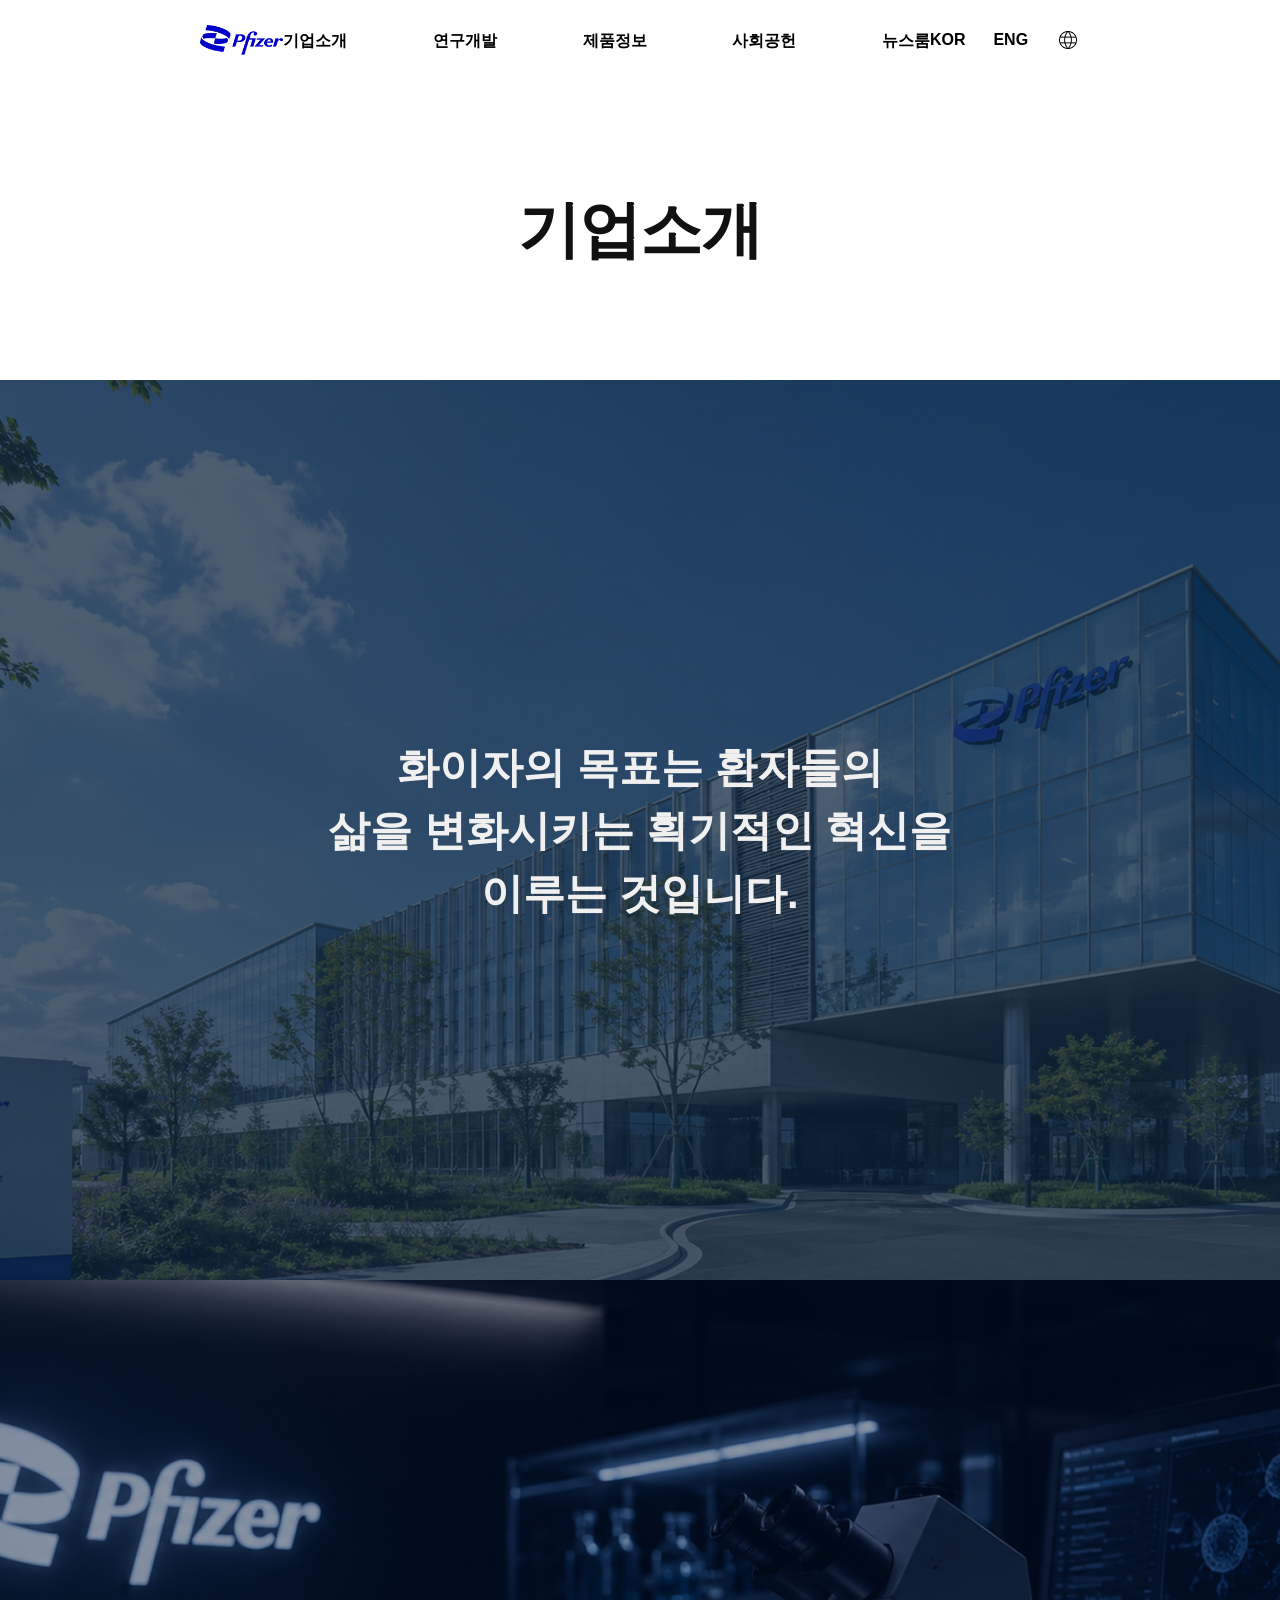
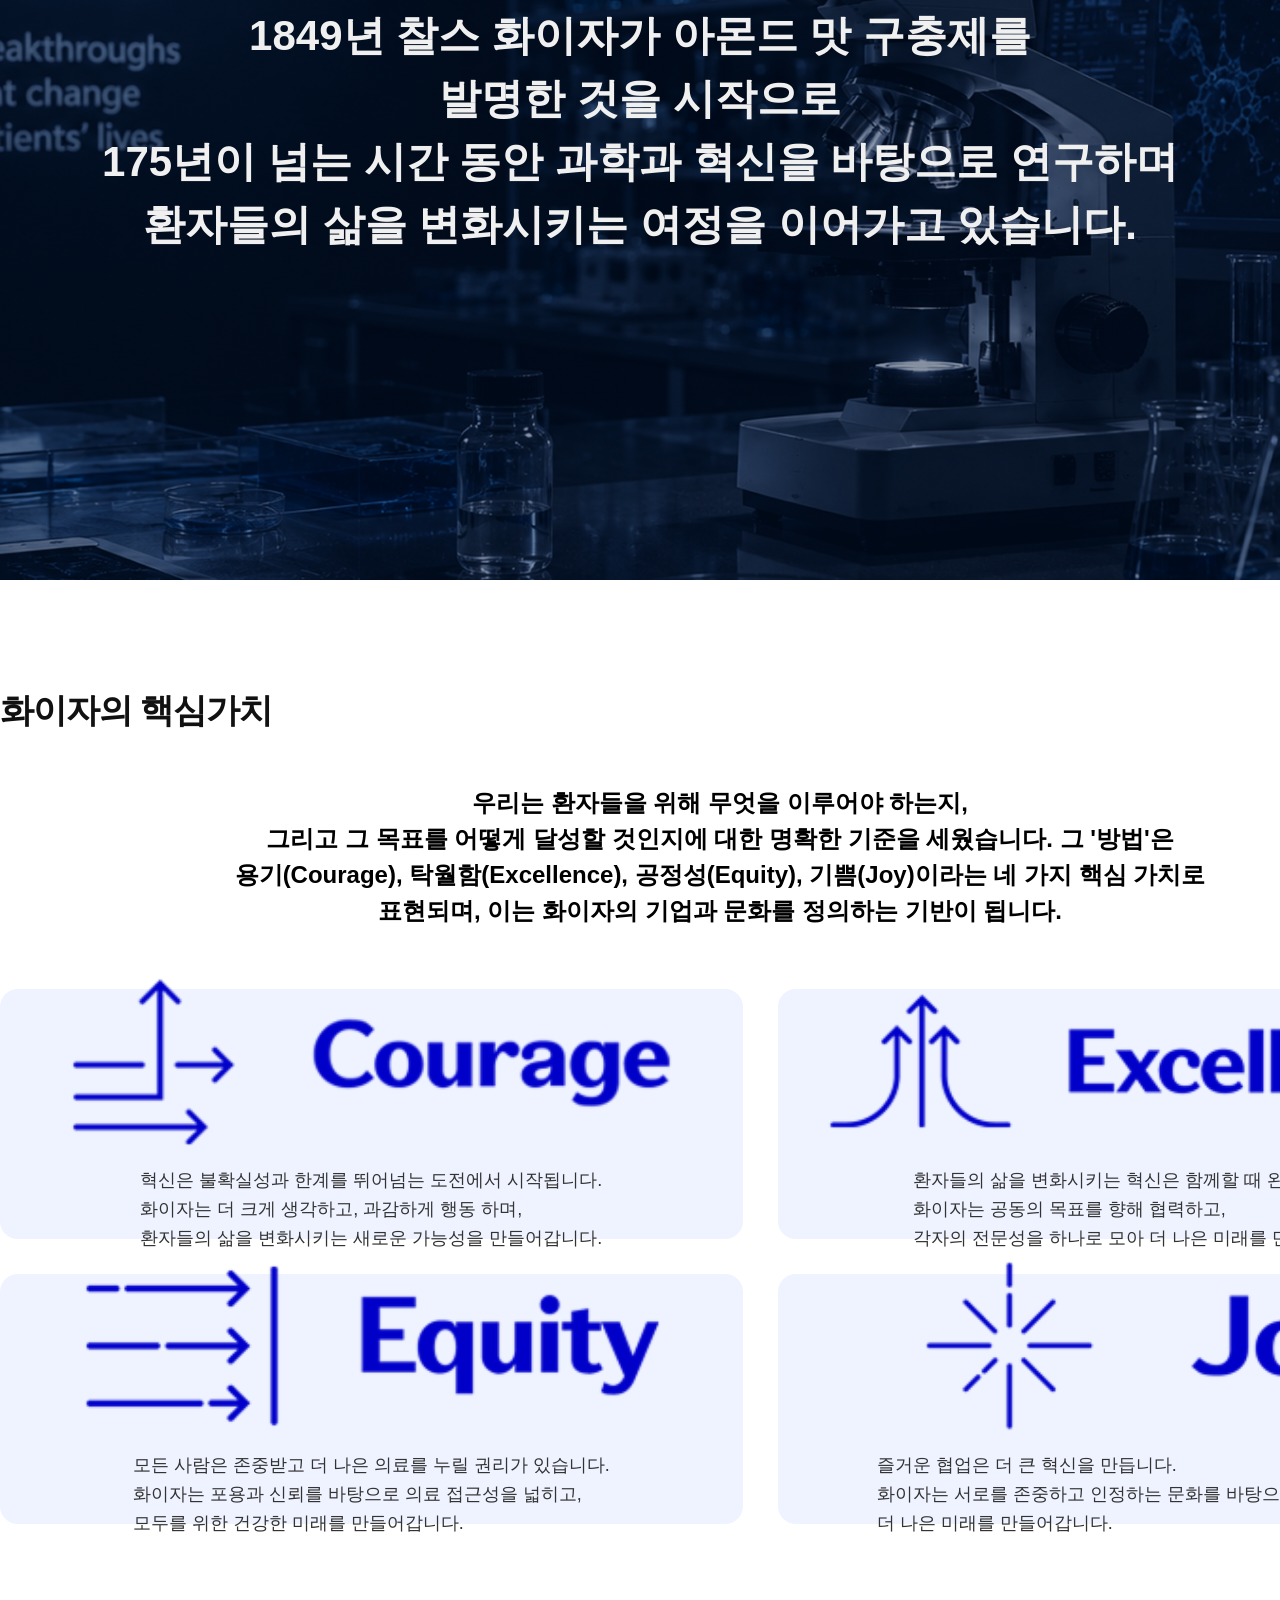
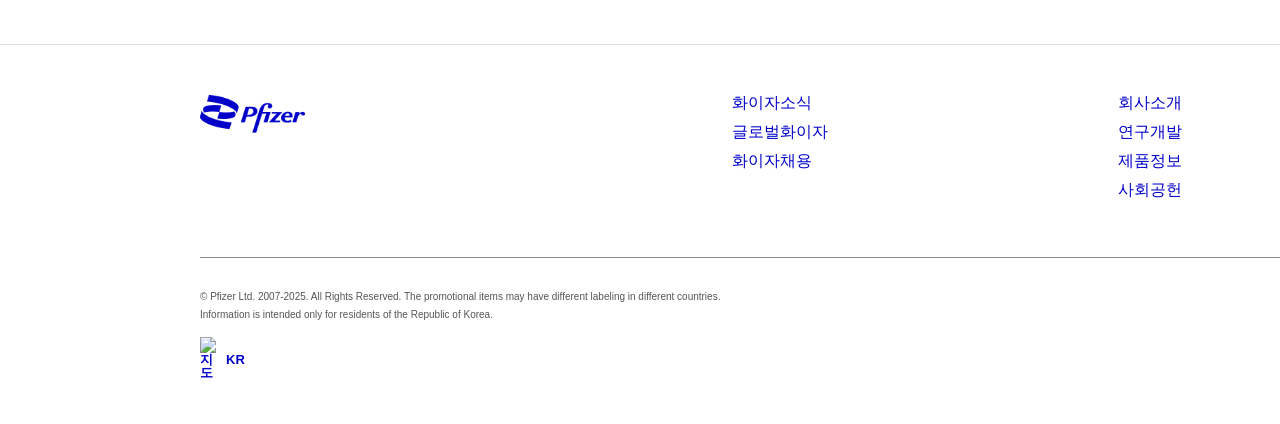
==== sub/about/index.html @ 5bd71e64 "서브페이지 css 완성할것" ====
<!doctype html>
<html lang="ko">
  <head>
    <meta charset="UTF-8" />
    <meta name="viewport" content="width=device-width, initial-scale=1.0" />
    <link rel="stylesheet" href="../../main_css/reset.css" />
    <link rel="stylesheet" href="../../main_css/common.css" />
    <link rel="stylesheet" href="./css/style.css" />
    <title>Document</title>
  </head>
  <body>
    <div class="wrap">
      <header>
        <h1>
          <a href="#">
            <img src="../../main_img/logo.png" alt="화이자 로고" />
          </a>
        </h1>
        <nav>
          <ul class="menu">
            <li>
              <a href="">기업소개 </a>
              <ul class="sub">
                <li>
                  <a href="#"> 기업개요 </a>
                </li>
                <li>
                  <a href="#"> 글로벌 네트워크 </a>
                </li>
                <li>
                  <a href="#"> 연혁 </a>
                </li>
              </ul>
            </li>
            <li>
              <a href="">연구개발 </a>
              <ul class="sub">
                <li>
                  <a href="#"> 중점분야 </a>
                </li>
                <li>
                  <a href="#"> 기술 플랫폼 </a>
                </li>
                <li>
                  <a href="#"> 임상연구 </a>
                </li>
              </ul>
            </li>
            <li>
              <a href="">제품정보 </a>
              <ul class="sub">
                <li>
                  <a href="#"> 백신 </a>
                </li>
                <li>
                  <a href="#"> 항암 </a>
                </li>
                <li>
                  <a href="#"> 희귀질환 </a>
                </li>
                <li>
                  <a href="#"> 면역질환 </a>
                </li>
              </ul>
            </li>
            <li>
              <a href="">사회공헌 </a>
              <ul class="sub">
                <li>
                  <a href="#"> ESG리더십 </a>
                </li>
                <li>
                  <a href="#"> 사회공헌 </a>
                </li>
                <li>
                  <a href="#"> 지속가능경영 </a>
                </li>
              </ul>
            </li>
            <li>
              <a href="">뉴스룸 </a>
              <ul class="sub">
                <li>
                  <a href="#"> 보도자료 </a>
                </li>
                <li>
                  <a href="#"> 기업소식 </a>
                </li>
              </ul>
            </li>
          </ul>
        </nav>
        <div class="utill">
          <ul>
            <li>KOR</li>
            <li>ENG</li>
            <li>
              <img
                src="../../main_img/material-symbols-light_language.png"
                alt="언어선택 로고"
              />
            </li>
          </ul>
        </div>
      </header>

      <section class="contentshead">
        <h2>기업소개</h2>
      </section>

      <section class="hero_section">
        <h3>
          화이자의 목표는 환자들의<br />
          삶을 변화시키는 획기적인 혁신을<br />
          이루는 것입니다.
        </h3>
      </section>

      <section class="about_hero_2">
        <h3>
          1849년 찰스 화이자가 아몬드 맛 구충제를<br />
          발명한 것을 시작으로<br />
          175년이 넘는 시간 동안 과학과 혁신을 바탕으로 연구하며<br />
          환자들의 삶을 변화시키는 여정을 이어가고 있습니다.
        </h3>
      </section>

      <section class="section_4">
        <div class="section_inner">
          <h2 class="sec_title_4">화이자의 핵심가치</h2>

          <p class="value_desc">
            우리는 환자들을 위해 무엇을 이루어야 하는지, <br />
            그리고 그 목표를 어떻게 달성할 것인지에 대한 명확한 기준을
            세웠습니다. 그 '방법'은 <br />
            용기(Courage), 탁월함(Excellence), 공정성(Equity), 기쁨(Joy)이라는
            네 가지 핵심 가치로<br />
            표현되며, 이는 화이자의 기업과 문화를 정의하는 기반이 됩니다.
          </p>

          <div class="con_wrap_2">
            <a href="#" class="con_2">
              <img src="img/about01.png" alt="about" />
              <p>
                혁신은 불확실성과 한계를 뛰어넘는 도전에서 시작됩니다. <br />
                화이자는 더 크게 생각하고, 과감하게 행동 하며, <br />
                환자들의 삶을 변화시키는 새로운 가능성을 만들어갑니다.
              </p>
            </a>

            <a href="#" class="con_2">
              <img src="img/about02.png" alt="about" />
              <p>
                환자들의 삶을 변화시키는 혁신은 함께할 때 완성됩니다.<br />
                화이자는 공동의 목표를 향해 협력하고, <br />
                각자의 전문성을 하나로 모아 더 나은 미래를 만들어갑니다.
              </p>
            </a>

            <a href="#" class="con_2">
              <img src="img/about03.png" alt="about" />
              <p>
                모든 사람은 존중받고 더 나은 의료를 누릴 권리가 있습니다.<br />
                화이자는 포용과 신뢰를 바탕으로 의료 접근성을 넓히고,<br />
                모두를 위한 건강한 미래를 만들어갑니다.
              </p>
            </a>

            <a href="#" class="con_2">
              <img src="img/about04.png" alt="about" />
              <p>
                즐거운 협업은 더 큰 혁신을 만듭니다.<br />
                화이자는 서로를 존중하고 인정하는 문화를 바탕으로 함께
                성장하며,<br />
                더 나은 미래를 만들어갑니다.
              </p>
            </a>
          </div>
        </div>
      </section>

      <footer>
        <div class="footer_wrap">
          <div class="footer1">
            <a href="../../index.html" class="footer_logo">
              <img src="../../main_img/logo.png" alt="Pfizer" />
            </a>
            <div class="footer_text">
              <ul>
                <li><a href="../news/index.html">화이자소식</a></li>
                <li><a href="#">글로벌화이자</a></li>
                <li><a href="#">화이자채용</a></li>
              </ul>

              <ul>
                <li><a href="../about/index.html">회사소개</a></li>
                <li><a href="#">연구개발</a></li>
                <li><a href="./index.html">제품정보</a></li>
                <li><a href="#">사회공헌</a></li>
              </ul>

              <ul>
                <li><a href="#">찾아오시는 길</a></li>
                <li><a href="#">사이트맵</a></li>
                <li><a href="#">한국화이자제약 개인정보처리 방침</a></li>
                <li><a href="#">개인정보보호법 교육 자료</a></li>
                <li><a href="#">이용약관</a></li>
              </ul>
            </div>
          </div>

          <div class="footer2"></div>
          <div class="footer3">
            <p>
              © Pfizer Ltd. 2007-2025. All Rights Reserved. The promotional
              items may have different labeling in different countries.<br />
              Information is intended only for residents of the Republic of
              Korea.
            </p>
          </div>

          <div class="footer4">
            <a href="#" class="lang">
              <img src="../../main_img/footer_vector.png" alt="지도" />
              <p>KR</p>
            </a>

            <div class="social-links">
              <a href="#" aria-label="instagram"
                ><img src="../../main_img/footer_vector2.png" alt="페이스북"
              /></a>
              <a href="#" aria-label="facebook"
                ><img src="../../main_img/footer_vector3.png" alt="인스타그램"
              /></a>
            </div>
          </div>
        </div>
      </footer>
    </div>
  </body>
</html>
---- main_css/common.css ----
header {
  width: 100%;
  height: 80px;
  padding: 0 200px;
  display: flex;
  justify-content: space-between;
  align-items: center;
  position: absolute;
  top: 0;
  left: 0;
  z-index: 99;
  background: #fff;
}
h1 {
  width: 120px;
}
h1 a {
  width: 100%;
  display: block;
}
h1 a img {
  width: 100%;
  object-fit: contain;
}
header nav {
  height: 100%;
}
.menu {
  width: 647px;
  height: 100%;
  display: flex;
  justify-content: space-between;
  align-items: center;
  font-weight: bold;
}
.menu li {
  height: 35px;
  line-height: 35px;
  position: relative;
}
.menu > li:hover {
  color: #0000c9;
  border-bottom: 1px solid #0000c9;
}
.utill ul {
  display: flex;
  width: 150px;
  justify-content: space-between;
  font-weight: bold;
  align-items: center;
}
.utill ul li {
  cursor: pointer;
}
.utill ul li:hover {
  color: #0000c9;
}

.sub {
  position: absolute;
  top: 110%;
  left: 50%;
  transform: translateX(-50%);
  display: flex;
  white-space: nowrap;
  padding: 10px;
  background: #ffffff;
  border-radius: 8px;
  opacity: 0;
  visibility: hidden;
  transition: 0.3s;
  z-index: 100;
}
.sub li {
  color: #111111;
}
.sub li a {
  padding: 12px 20px;
  text-align: center;
  line-height: 15px;
  display: block;
  border-radius: 8px;
  font-weight: 500;
}
.sub li:hover a {
  background: #0000c9;
  display: block;
  color: #ffffff;
}
.menu > li:hover .sub {
  opacity: 1;
  visibility: visible;
}
/* header end */

/* more_btn  */
.more_btn a {
  height: 20px;
  display: inline-block;
  background: #fff;
  padding: 20px 15px;
  line-height: 0px;
  color: #0000c9;
  border-radius: 10px;
  border: 1px solid #0000c9;
}
.more_btn:hover a {
  background: #0000c9;
  color: #fff;
}

.more_btn_2 a {
  height: 20px;
  display: inline-block;
  padding: 20px 15px;
  line-height: 0px;
  color: #fff;
  border-radius: 10px;
  border: 1px solid #fff;
}
.more_btn_2:hover a {
  background: #00000044;
  color: #fff;
}
.line_wrap {
  padding: 0 200px;
}
.line {
  width: 100%;
  height: 1px;
  background: #e2e2e2;
}
/* font */
h1 {
  font-size: 72px;
}
h2 {
  font-size: 62px;
  letter-spacing: -1px;
  line-height: 80px;
}
h3 {
  font-size: 42px;
}
h4 {
  font-size: 32px;
}

/* footer */
footer {
  padding: 50px 200px;
  background-color: #fff;
  border-top: 1px solid #ddd;
}

.footer_wrap {
  width: 1520px;
  margin: 0 auto;
}

.footer1 {
  display: flex;
  justify-content: space-between;
}

.footer_logo {
  display: block;
  width: 105px;
}

.footer_logo img {
  width: 100%;
}

.footer_text {
  width: 65%;
  display: flex;
  justify-content: space-between;
}

.footer_text ul {
  display: flex;
  flex-direction: column;
  gap: 13px;
}

.footer_text a {
  color: #0000c9;
}

.footer2 {
  width: 1520px;
  height: 1px;
  margin: 30px auto;
  background-color: #8a8a8a;
}

.footer3 p {
  font-size: 10px;
  line-height: 1.8;
  color: #555;
}

.footer4 {
  display: flex;
  justify-content: space-between;
  align-items: center;
  margin-top: 20px;
}

.lang {
  height: 30px;
  width: 40px;
  display: flex;
  justify-content: space-between;
  align-items: center;
  font-size: 13px;
  font-weight: 700;
  color: #0000c9;
  gap: 10px;
}

.lang img {
  margin-bottom: 3px;
}

.social-links {
  display: flex;
  gap: 14px;
}

.social-links a {
  width: 22px;
  height: 22px;

  display: flex;
  justify-content: center;
  align-items: center;

  border: 1px solid #0000c9;
  border-radius: 50%;

  font-size: 12px;
  font-weight: 700;
  color: #0000c9;
}

.social-links a:first-child img {
  width: 30%;
  height: 60%;
}

.social-links a:last-child img {
  width: 50%;
  height: 60%;
}
---- sub/about/css/style.css ----
/* title */
.contentshead {
  margin-top: 80px;
  height: 300px;

  display: flex;
  justify-content: center;
  align-items: center;
}
.contentshead h2 {
  color: #111;
}

/* 첫 번째 비주얼 */
.hero_section {
  height: 100vh;

  background:
    linear-gradient(rgba(24, 72, 118, 0.38), rgba(24, 72, 118, 0.38)),
    url("../img/about_visual.jpg") center / cover no-repeat;

  display: flex;
  justify-content: center;
  align-items: center;
}

.hero_section h3 {
  color: #f0f0f0;
  text-align: center;
  line-height: 1.5;
}

/* 두 번째 비주얼 */
.about_hero_2 {
  height: 100vh;
  background:
    linear-gradient(rgba(0, 20, 50, 0.45), rgba(0, 20, 50, 0.45)),
    url("../img/a.jpg") center / cover no-repeat;

  display: flex;
  justify-content: center;
  align-items: center;
}

.about_hero_2 h3 {
  color: #f0f0f0;
  text-align: center;
  line-height: 1.5;
}

/* 핵심가치 */
.section_4 {
  padding: 90px 0 120px;
  background-color: #fff;
}

.section_inner {
  width: 1440px;
  margin: 0 auto;
}

.sec_title_4 {
  font-size: 34px;
  font-weight: 800;
  color: #111;
  margin-bottom: 35px;
}

.value_desc {
  text-align: center;
  font-size: 24px;
  font-weight: 600;
  margin-bottom: 60px;
  line-height: 1.5;
}

.con_wrap_2 {
  width: 1520px;
  margin: 0 auto;

  display: grid;
  grid-template-columns: repeat(2, 1fr);
  gap: 35px;
}

.con_2 {
  height: 250px;
  padding: 35px 45px;

  background-color: #eef3ff;
  border-radius: 18px;

  display: flex;
  flex-direction: column;
  justify-content: center;
  align-items: center;

  transition: 0.3s;
}

.con_2:hover {
  transform: translateY(-5px);
  box-shadow: 0 15px 35px rgba(0, 0, 0, 0.15);
}

.con_2 p {
  color: #333;
  font-size: 18px;
  line-height: 1.6;
  margin-top: 20px;
}
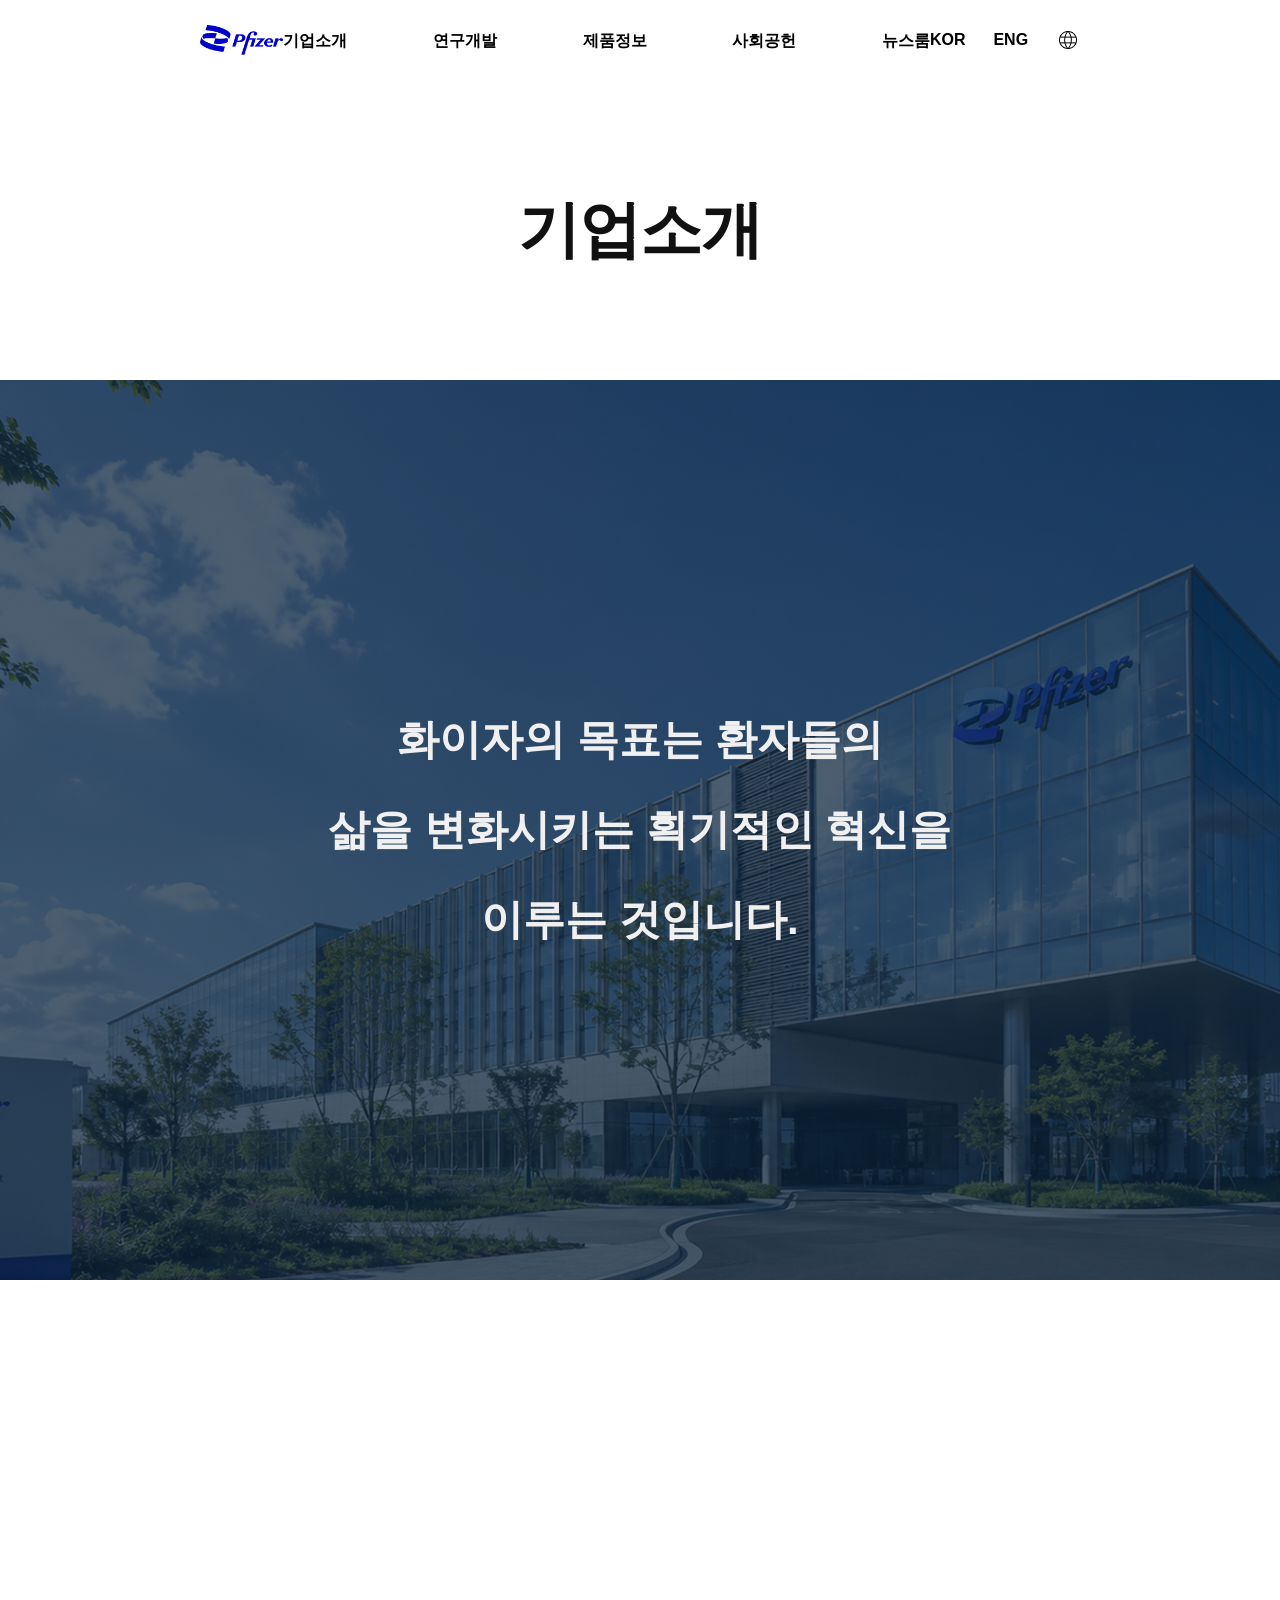
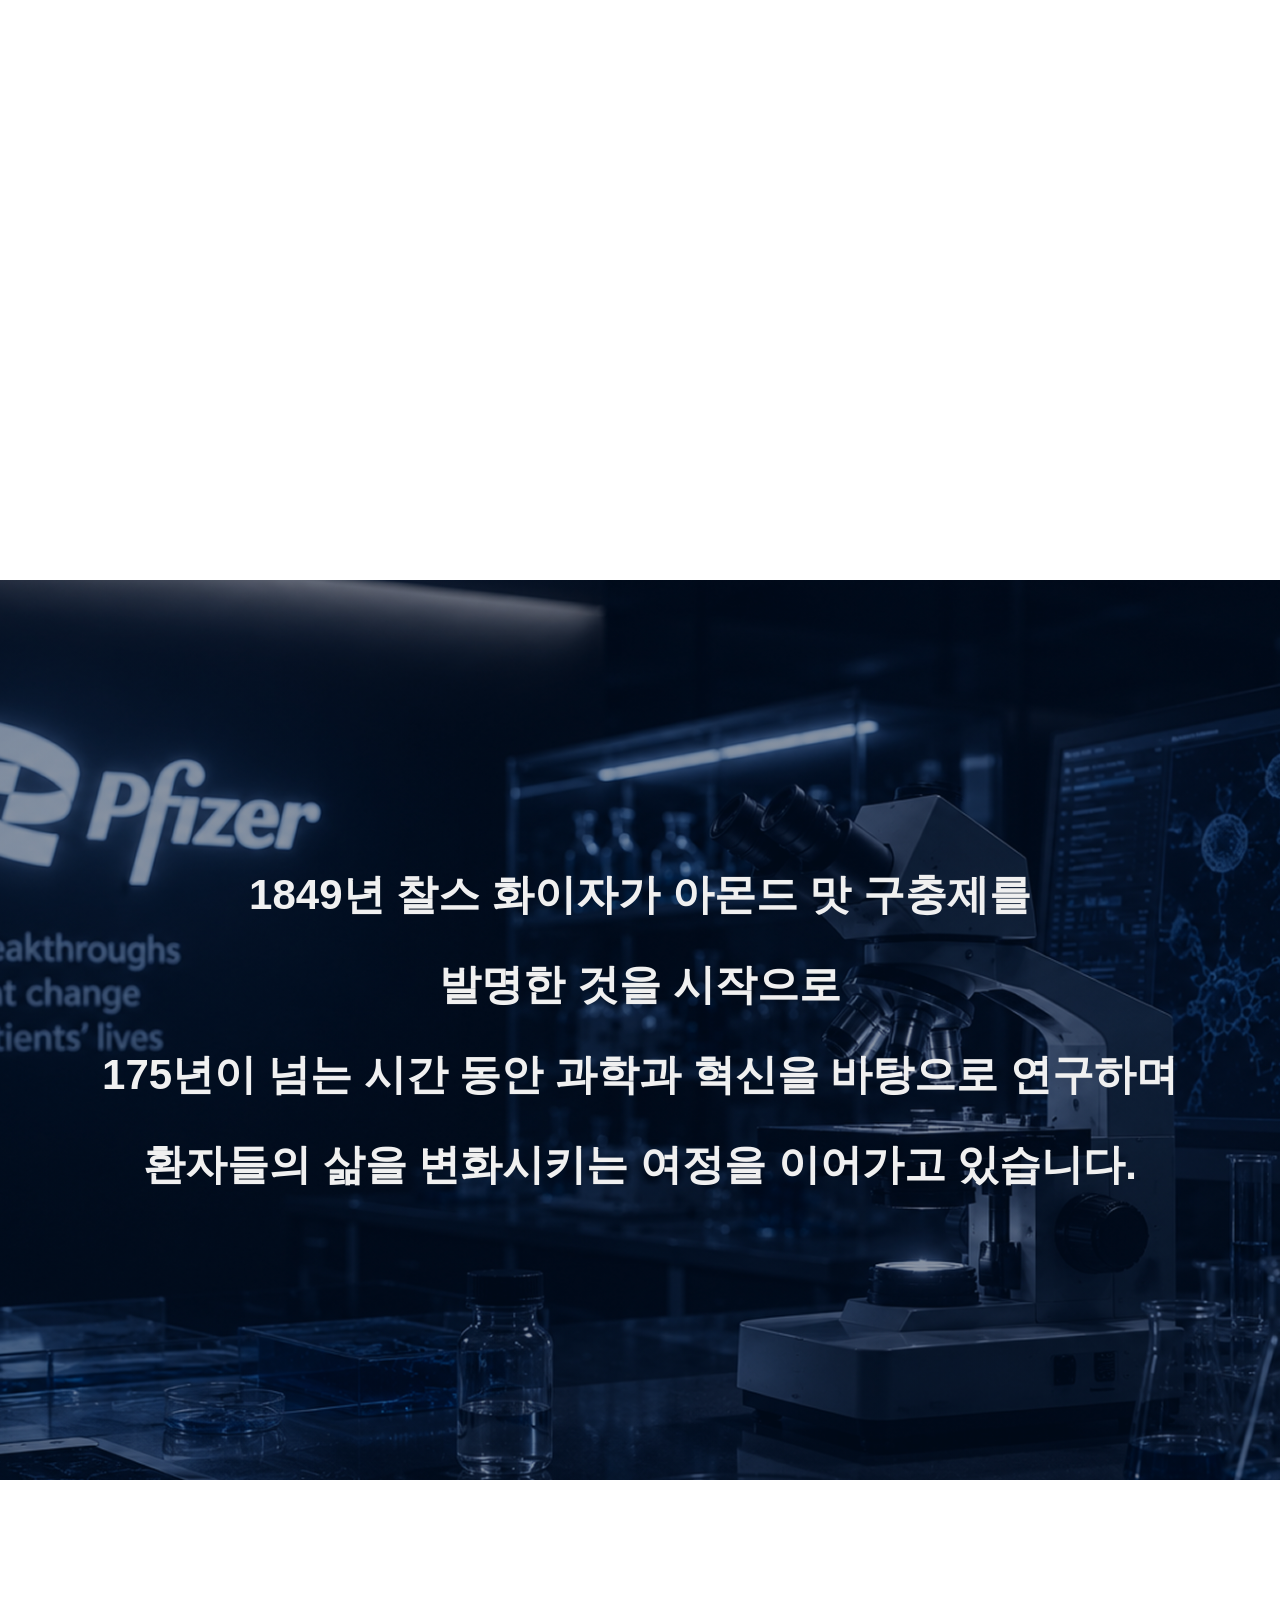
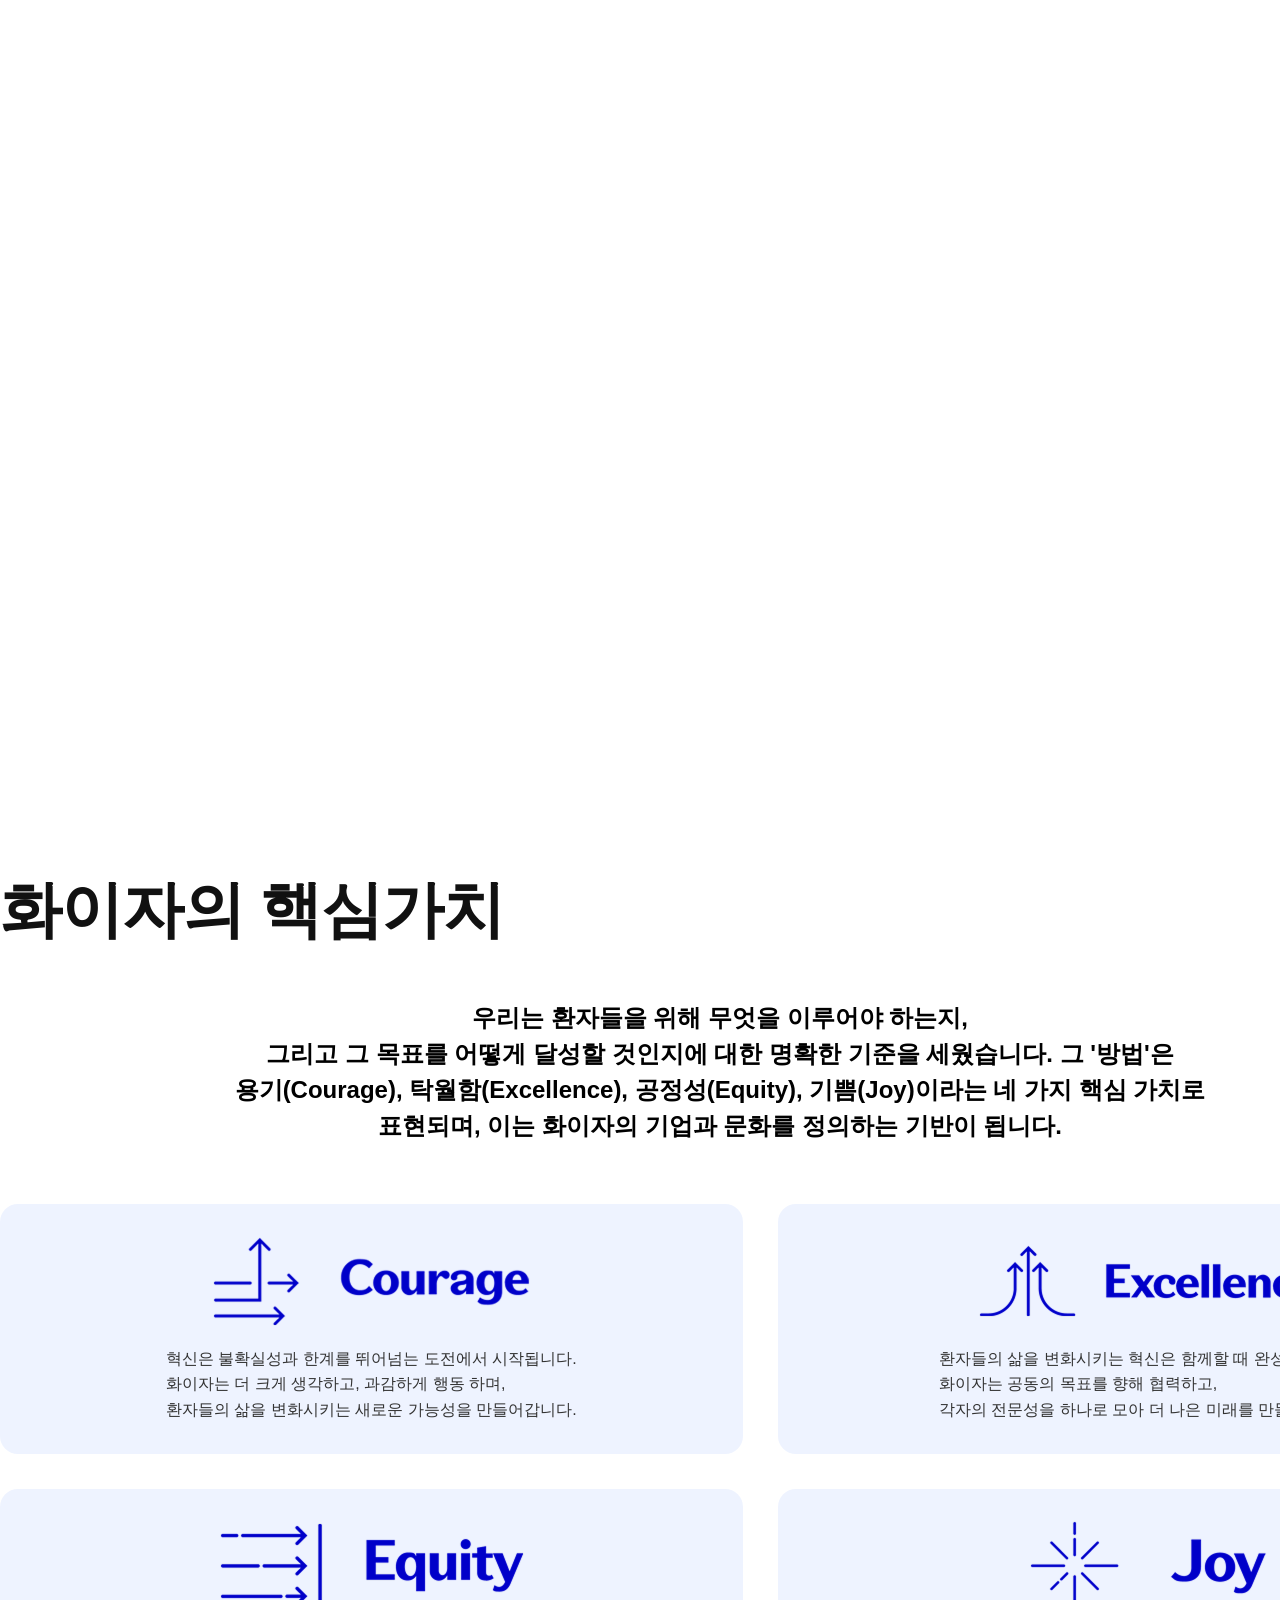
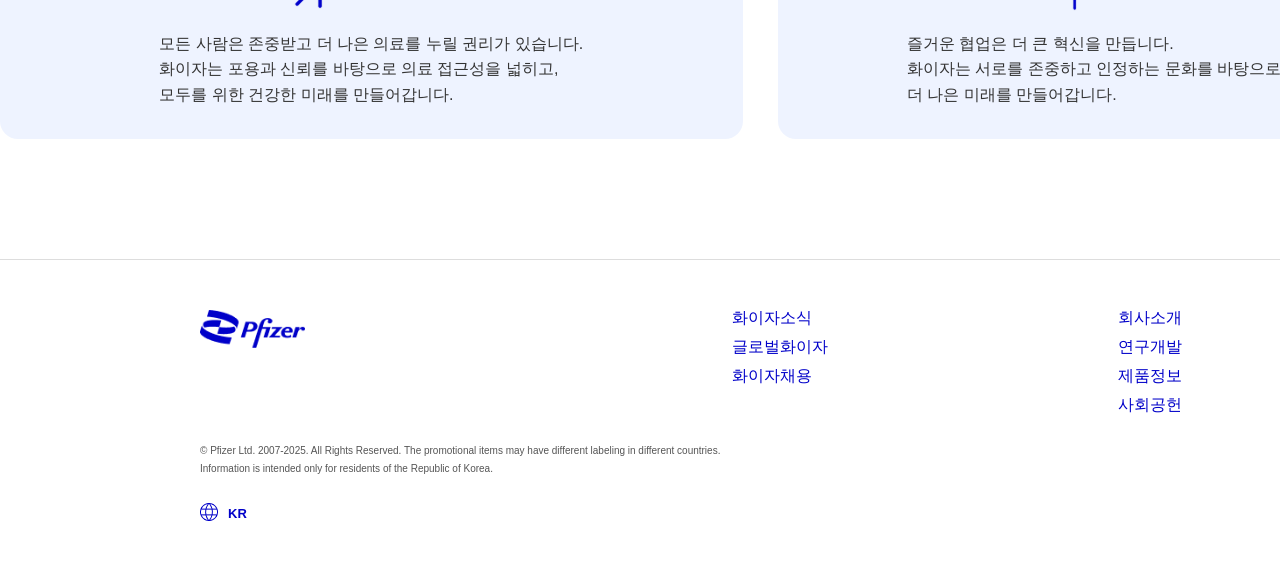
==== commit b5fe1a41: "완성" ====
--- a/sub/about/index.html
+++ b/sub/about/index.html
@@ -5,15 +5,15 @@
     <meta name="viewport" content="width=device-width, initial-scale=1.0" />
     <link rel="stylesheet" href="../../main_css/reset.css" />
     <link rel="stylesheet" href="../../main_css/common.css" />
-    <link rel="stylesheet" href="./css/style.css" />
-    <title>Document</title>
+    <link rel="stylesheet" href="css/style.css" />
+    <title>기업 소개 | 화이자</title>
   </head>
   <body>
     <div class="wrap">
       <header>
         <h1>
-          <a href="#">
-            <img src="../../main_img/logo.png" alt="화이자 로고" />
+          <a href="../../index.html">
+            <img src="../../main_img/header_img/logo.png" alt="화이자 로고" />
           </a>
         </h1>
         <nav>
@@ -22,7 +22,7 @@
               <a href="">기업소개 </a>
               <ul class="sub">
                 <li>
-                  <a href="#"> 기업개요 </a>
+                  <a href="index.html"> 기업개요 </a>
                 </li>
                 <li>
                   <a href="#"> 글로벌 네트워크 </a>
@@ -36,7 +36,7 @@
               <a href="">연구개발 </a>
               <ul class="sub">
                 <li>
-                  <a href="#"> 중점분야 </a>
+                  <a href="../business ability/index.html"> 중점분야 </a>
                 </li>
                 <li>
                   <a href="#"> 기술 플랫폼 </a>
@@ -50,16 +50,16 @@
               <a href="">제품정보 </a>
               <ul class="sub">
                 <li>
-                  <a href="#"> 백신 </a>
-                </li>
-                <li>
-                  <a href="#"> 항암 </a>
-                </li>
-                <li>
-                  <a href="#"> 희귀질환 </a>
-                </li>
-                <li>
-                  <a href="#"> 면역질환 </a>
+                  <a href="../products/index.html"> 백신 </a>
+                </li>
+                <li>
+                  <a href="../products/index.html"> 항암 </a>
+                </li>
+                <li>
+                  <a href="../products/index.html"> 희귀질환 </a>
+                </li>
+                <li>
+                  <a href="../products/index.html"> 면역질환 </a>
                 </li>
               </ul>
             </li>
@@ -67,7 +67,7 @@
               <a href="">사회공헌 </a>
               <ul class="sub">
                 <li>
-                  <a href="#"> ESG리더십 </a>
+                  <a href="../social/index.html"> ESG리더십 </a>
                 </li>
                 <li>
                   <a href="#"> 사회공헌 </a>
@@ -81,7 +81,7 @@
               <a href="">뉴스룸 </a>
               <ul class="sub">
                 <li>
-                  <a href="#"> 보도자료 </a>
+                  <a href="../news/index.html"> 보도자료 </a>
                 </li>
                 <li>
                   <a href="#"> 기업소식 </a>
@@ -96,33 +96,37 @@
             <li>ENG</li>
             <li>
               <img
-                src="../../main_img/material-symbols-light_language.png"
+                src="../../main_img/header_img/material-symbols-light_language.png"
                 alt="언어선택 로고"
               />
             </li>
           </ul>
         </div>
       </header>
-
-      <section class="contentshead">
+      <div class="contentshead">
+        
         <h2>기업소개</h2>
-      </section>
-
-      <section class="hero_section">
-        <h3>
-          화이자의 목표는 환자들의<br />
-          삶을 변화시키는 획기적인 혁신을<br />
-          이루는 것입니다.
-        </h3>
-      </section>
-
-      <section class="about_hero_2">
-        <h3>
-          1849년 찰스 화이자가 아몬드 맛 구충제를<br />
-          발명한 것을 시작으로<br />
-          175년이 넘는 시간 동안 과학과 혁신을 바탕으로 연구하며<br />
-          환자들의 삶을 변화시키는 여정을 이어가고 있습니다.
-        </h3>
+        </div>
+        
+        <section class="hero_pin">
+          <div class="hero_section">
+            <h3>
+              화이자의 목표는 환자들의<br />
+              삶을 변화시키는 획기적인 혁신을<br />
+              이루는 것입니다.
+            </h3>
+          </div>
+        </section>
+      
+      <section class="about_pin">
+        <div class="about_hero_2">
+          <h3>
+            1849년 찰스 화이자가 아몬드 맛 구충제를<br />
+            발명한 것을 시작으로<br />
+            175년이 넘는 시간 동안 과학과 혁신을 바탕으로 연구하며<br />
+            환자들의 삶을 변화시키는 여정을 이어가고 있습니다.
+          </h3>
+        </div>
       </section>
 
       <section class="section_4">
@@ -139,41 +143,41 @@
           </p>
 
           <div class="con_wrap_2">
-            <a href="#" class="con_2">
+            <div class="con_2">
               <img src="img/about01.png" alt="about" />
               <p>
                 혁신은 불확실성과 한계를 뛰어넘는 도전에서 시작됩니다. <br />
                 화이자는 더 크게 생각하고, 과감하게 행동 하며, <br />
                 환자들의 삶을 변화시키는 새로운 가능성을 만들어갑니다.
               </p>
-            </a>
-
-            <a href="#" class="con_2">
+            </div>
+
+            <div class="con_2">
               <img src="img/about02.png" alt="about" />
               <p>
                 환자들의 삶을 변화시키는 혁신은 함께할 때 완성됩니다.<br />
                 화이자는 공동의 목표를 향해 협력하고, <br />
                 각자의 전문성을 하나로 모아 더 나은 미래를 만들어갑니다.
               </p>
-            </a>
-
-            <a href="#" class="con_2">
+            </div>
+
+            <div class="con_2">
               <img src="img/about03.png" alt="about" />
               <p>
                 모든 사람은 존중받고 더 나은 의료를 누릴 권리가 있습니다.<br />
                 화이자는 포용과 신뢰를 바탕으로 의료 접근성을 넓히고,<br />
                 모두를 위한 건강한 미래를 만들어갑니다.
               </p>
-            </a>
-
-            <a href="#" class="con_2">
+            </div>
+
+            <div class="con_2">
               <img src="img/about04.png" alt="about" />
               <p>
                 즐거운 협업은 더 큰 혁신을 만듭니다.<br />
                 화이자는 서로를 존중하고 인정하는 문화를 바탕으로 함께
                 성장하며,<br />
                 더 나은 미래를 만들어갑니다.
-              </p>
+              </div>
             </a>
           </div>
         </div>
@@ -183,7 +187,7 @@
         <div class="footer_wrap">
           <div class="footer1">
             <a href="../../index.html" class="footer_logo">
-              <img src="../../main_img/logo.png" alt="Pfizer" />
+              <img src="../../main_img/footer_img/logo.png" alt="Pfizer" />
             </a>
             <div class="footer_text">
               <ul>
@@ -193,10 +197,10 @@
               </ul>
 
               <ul>
-                <li><a href="../about/index.html">회사소개</a></li>
-                <li><a href="#">연구개발</a></li>
-                <li><a href="./index.html">제품정보</a></li>
-                <li><a href="#">사회공헌</a></li>
+                <li><a href="index.html">회사소개</a></li>
+                <li><a href="../business ability/index.html">연구개발</a></li>
+                <li><a href="../products/index.html">제품정보</a></li>
+                <li><a href="../social/index.html">사회공헌</a></li>
               </ul>
 
               <ul>
@@ -209,7 +213,6 @@
             </div>
           </div>
 
-          <div class="footer2"></div>
           <div class="footer3">
             <p>
               © Pfizer Ltd. 2007-2025. All Rights Reserved. The promotional
@@ -221,21 +224,26 @@
 
           <div class="footer4">
             <a href="#" class="lang">
-              <img src="../../main_img/footer_vector.png" alt="지도" />
+              <img src="../../main_img/footer_img/footer_vector.png" alt="지도" />
               <p>KR</p>
             </a>
 
             <div class="social-links">
               <a href="#" aria-label="instagram"
-                ><img src="../../main_img/footer_vector2.png" alt="페이스북"
+                ><img
+                  src="../../main_img/footer_img/footer_vector2.png"
+                  alt="페이스북"
               /></a>
               <a href="#" aria-label="facebook"
-                ><img src="../../main_img/footer_vector3.png" alt="인스타그램"
+                ><img
+                  src="../../main_img/footer_img/footer_vector3.png"
+                  alt="인스타그램"
               /></a>
             </div>
           </div>
         </div>
       </footer>
     </div>
+    <script src="js/header.js"></script>
   </body>
 </html>
--- a/main_css/common.css
+++ b/main_css/common.css
@@ -5,11 +5,25 @@
   display: flex;
   justify-content: space-between;
   align-items: center;
-  position: absolute;
+
+  position: fixed;
   top: 0;
   left: 0;
   z-index: 99;
+
   background: #fff;
+  transition:
+    transform 0.4s ease,
+    background 0.3s ease;
+}
+
+header.hide {
+  transform: translateY(-100%);
+}
+
+header.scrolled {
+  background: rgba(255, 255, 255, 0.507);
+  backdrop-filter: blur(10px);
 }
 h1 {
   width: 120px;
@@ -93,10 +107,30 @@
 }
 /* header end */
 
+/* section  */
+.section {
+  width: 100%;
+  height: 100vh;
+  padding: 150px 0 100px 200px;
+  overflow: hidden;
+}
+.full_section {
+  width: 100%;
+  height: 100vh;
+  color: #fff;
+}
+.full_section > img {
+  width: 100%;
+  height: 100%;
+  object-fit: cover;
+}
+/* section end */
+
 /* more_btn  */
+
 .more_btn a {
+  display: inline-block;
   height: 20px;
-  display: inline-block;
   background: #fff;
   padding: 20px 15px;
   line-height: 0px;
@@ -104,7 +138,7 @@
   border-radius: 10px;
   border: 1px solid #0000c9;
 }
-.more_btn:hover a {
+.more_btn a:hover {
   background: #0000c9;
   color: #fff;
 }
@@ -118,7 +152,7 @@
   border-radius: 10px;
   border: 1px solid #fff;
 }
-.more_btn_2:hover a {
+.more_btn_2 a:hover {
   background: #00000044;
   color: #fff;
 }
--- a/sub/about/css/style.css
+++ b/sub/about/css/style.css
@@ -12,40 +12,45 @@
 }
 
 /* 첫 번째 비주얼 */
-.hero_section {
+/* 첫 번째 비주얼 고정 영역 */
+.hero_pin,
+.about_pin {
+  height: 200vh;
+  position: relative;
+}
+
+/* 실제 화면에 고정되는 비주얼 */
+.hero_section,
+.about_hero_2 {
   height: 100vh;
-
-  background:
-    linear-gradient(rgba(24, 72, 118, 0.38), rgba(24, 72, 118, 0.38)),
-    url("../img/about_visual.jpg") center / cover no-repeat;
+  position: sticky;
+  top: 0;
 
   display: flex;
   justify-content: center;
   align-items: center;
 }
 
-.hero_section h3 {
-  color: #f0f0f0;
-  text-align: center;
-  line-height: 1.5;
+/* 첫 번째 비주얼 이미지 */
+.hero_section {
+  background:
+    linear-gradient(rgba(24, 72, 118, 0.38), rgba(24, 72, 118, 0.38)),
+    url("../img/about_visual.jpg") center / cover no-repeat;
 }
 
-/* 두 번째 비주얼 */
+/* 두 번째 비주얼 이미지 */
 .about_hero_2 {
-  height: 100vh;
   background:
     linear-gradient(rgba(0, 20, 50, 0.45), rgba(0, 20, 50, 0.45)),
     url("../img/a.jpg") center / cover no-repeat;
-
-  display: flex;
-  justify-content: center;
-  align-items: center;
 }
 
+/* 비주얼 텍스트 */
+.hero_section h3,
 .about_hero_2 h3 {
   color: #f0f0f0;
   text-align: center;
-  line-height: 1.5;
+  line-height: 90px;
 }
 
 /* 핵심가치 */
@@ -60,10 +65,9 @@
 }
 
 .sec_title_4 {
-  font-size: 34px;
   font-weight: 800;
   color: #111;
-  margin-bottom: 35px;
+  margin-bottom: 50px;
 }
 
 .value_desc {
@@ -105,7 +109,12 @@
 
 .con_2 p {
   color: #333;
-  font-size: 18px;
+  font-size: 16px;
   line-height: 1.6;
   margin-top: 20px;
 }
+.con_2 img {
+  width: 345px;
+  height: 90px;
+  object-fit: cover;
+}
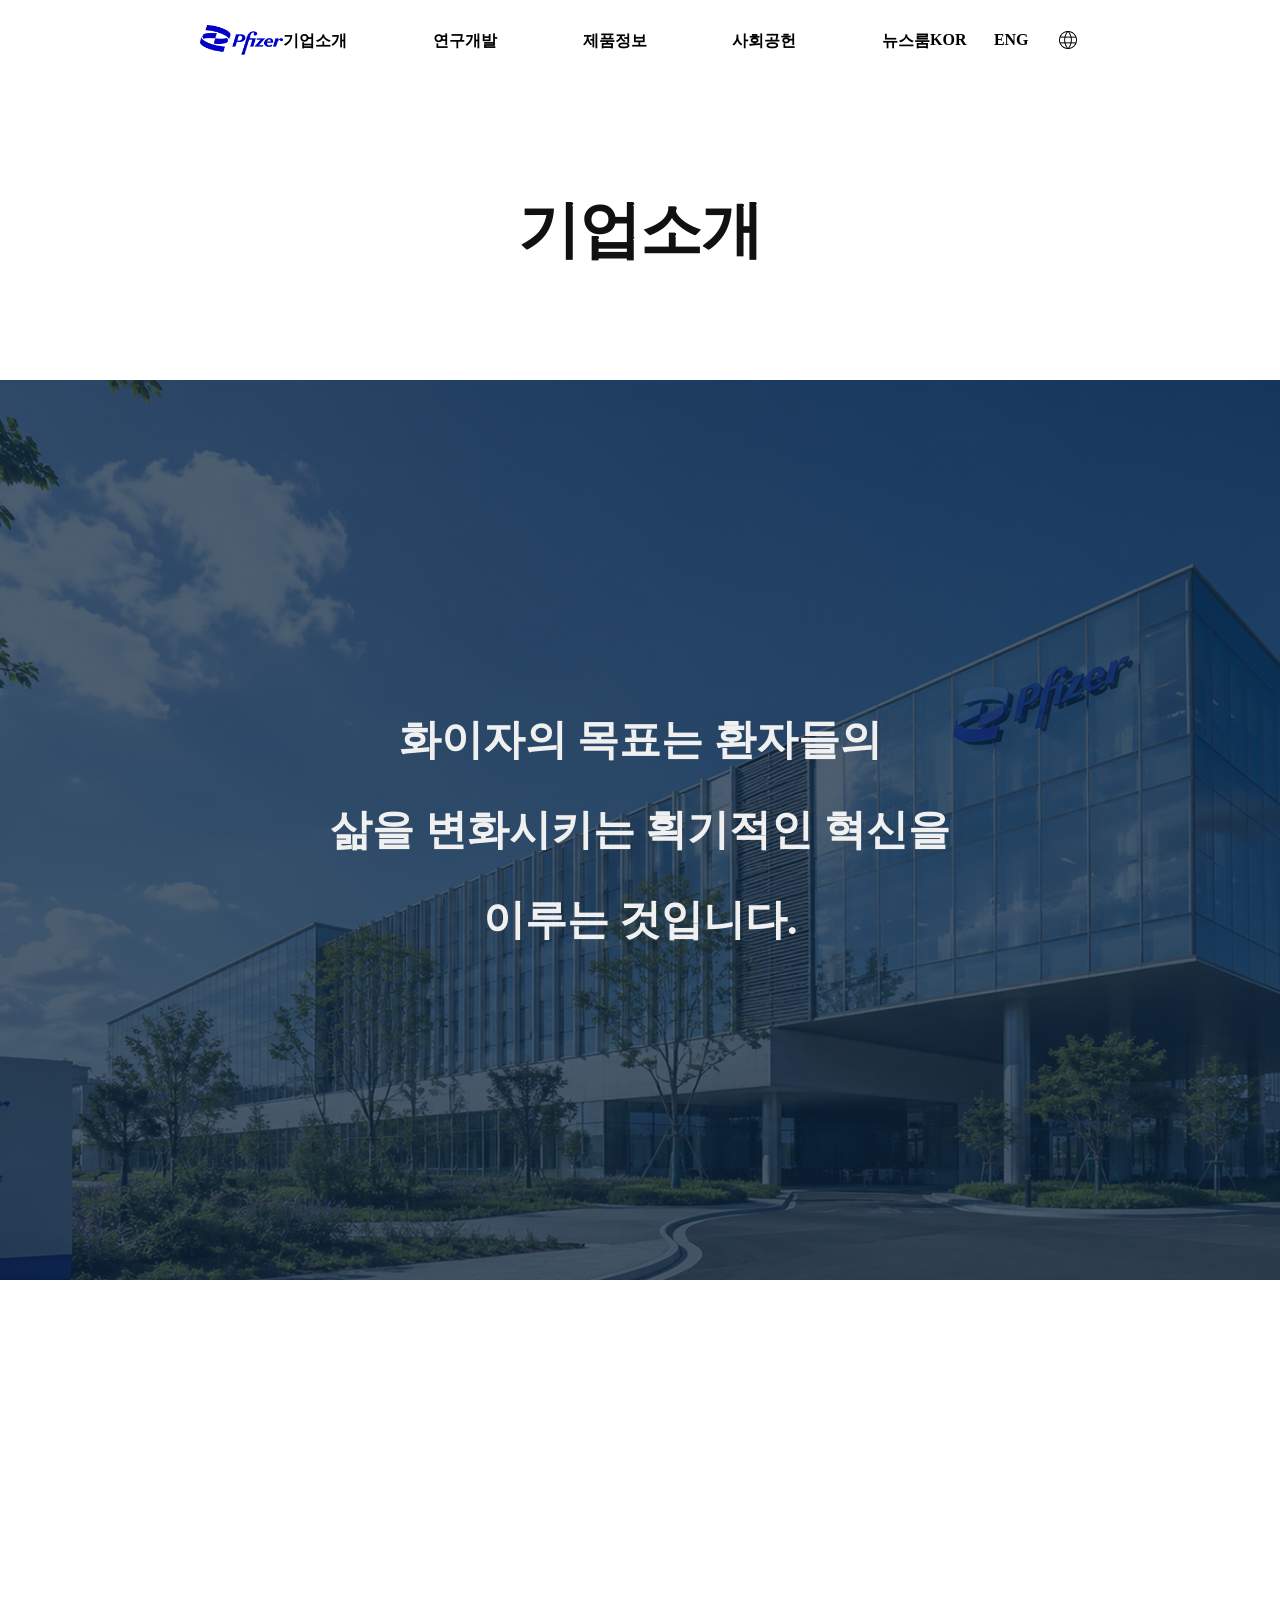
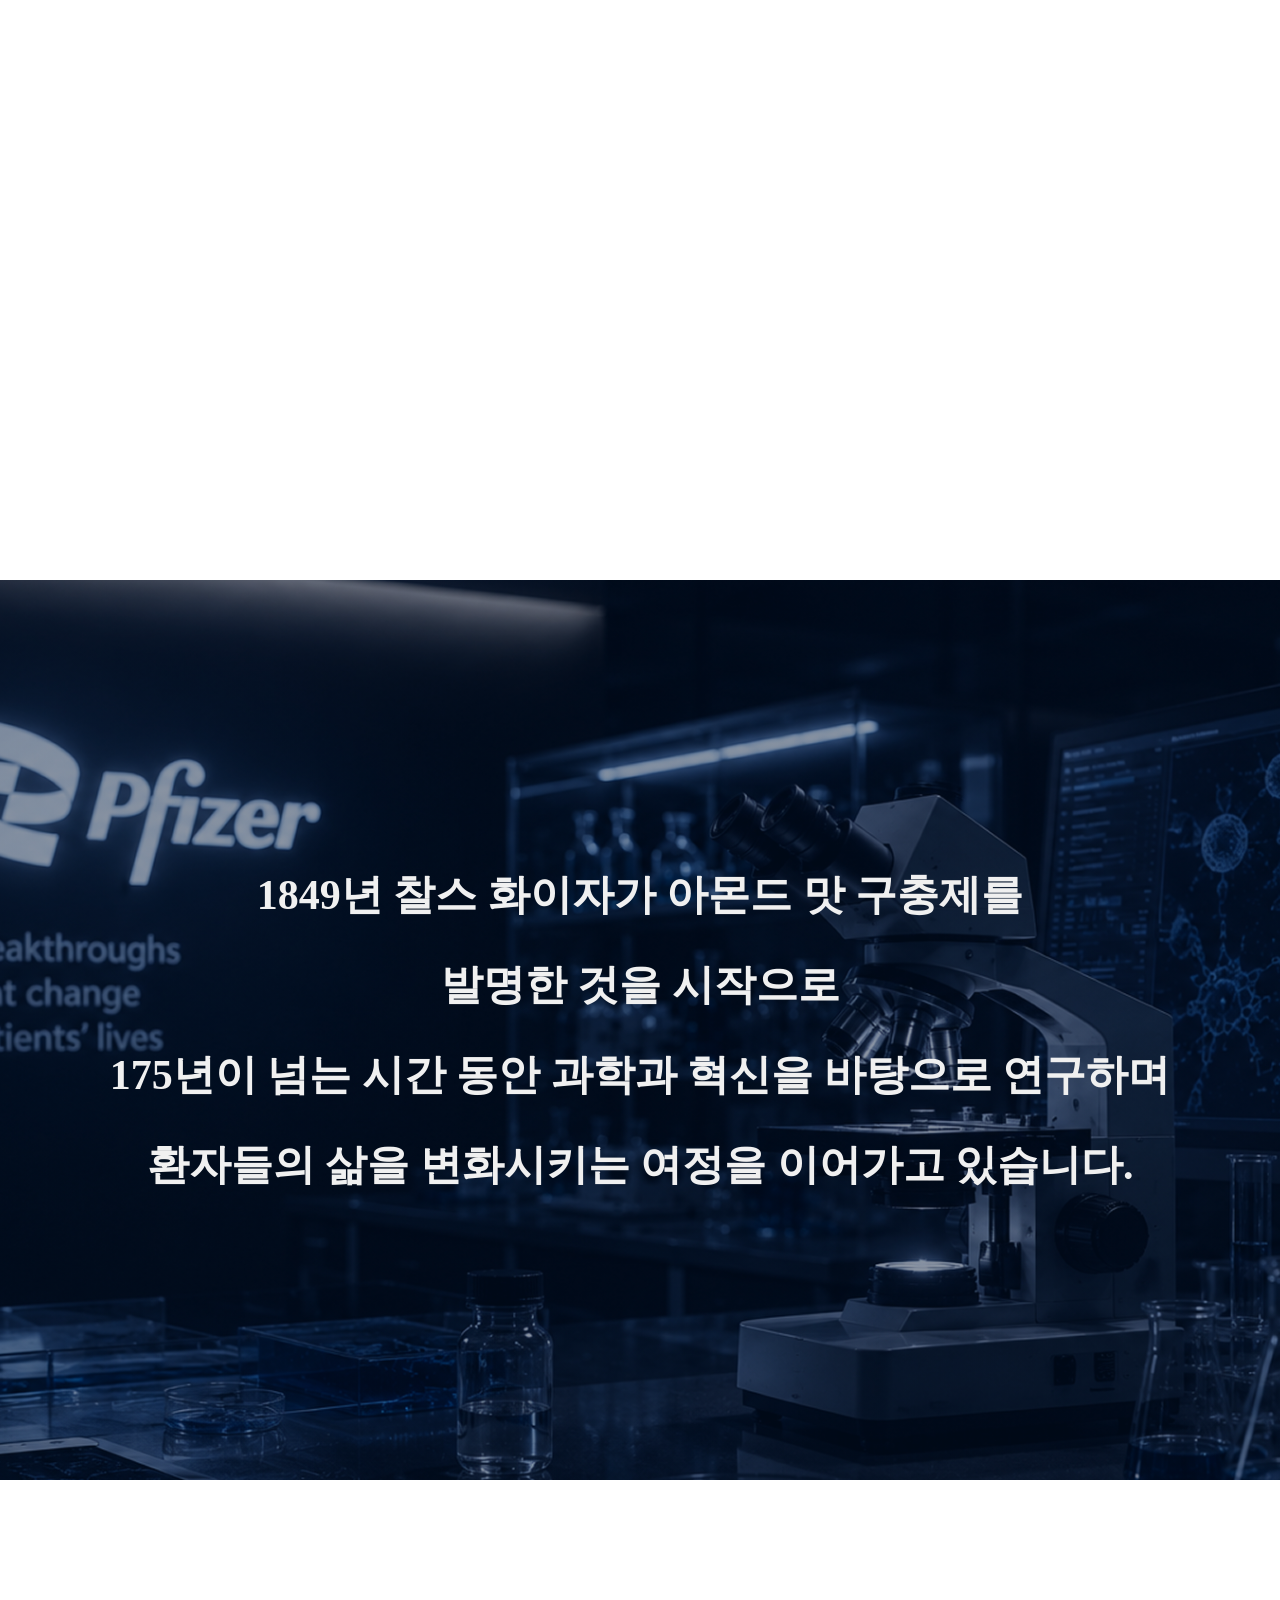
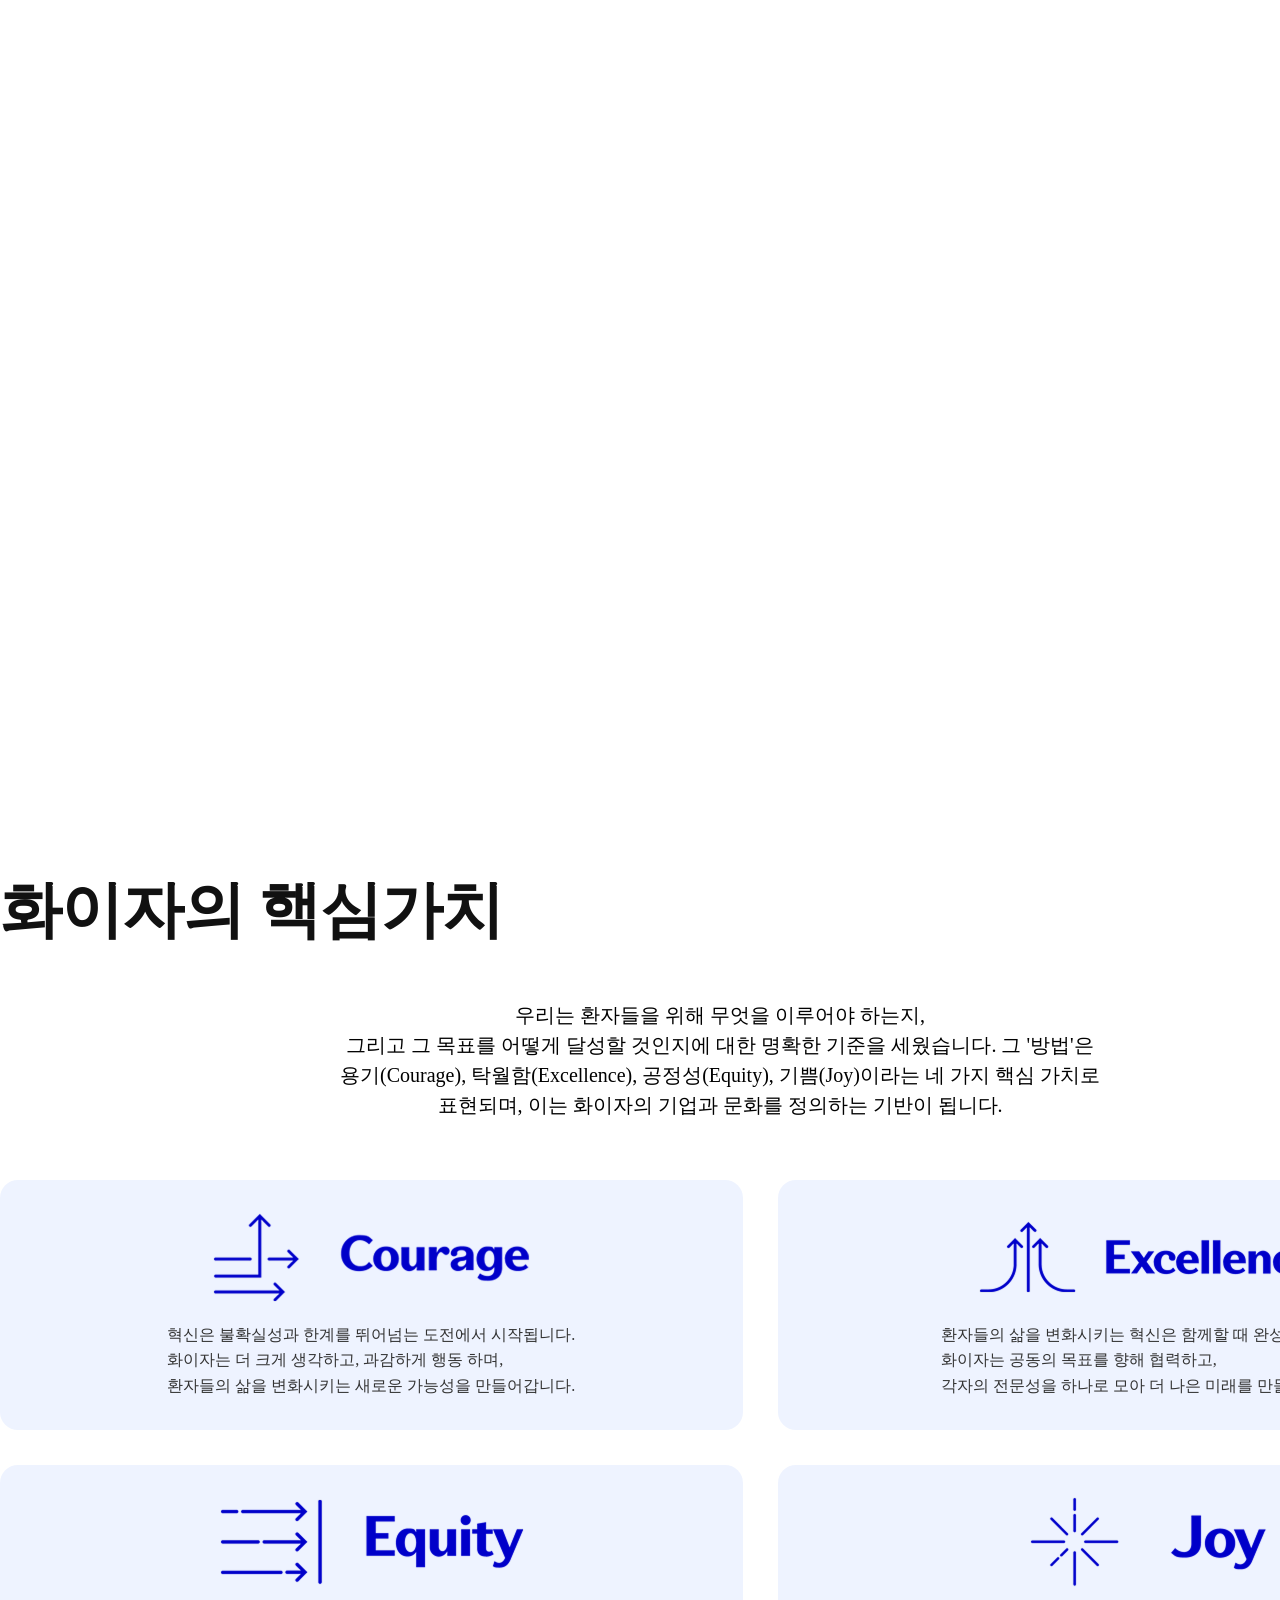
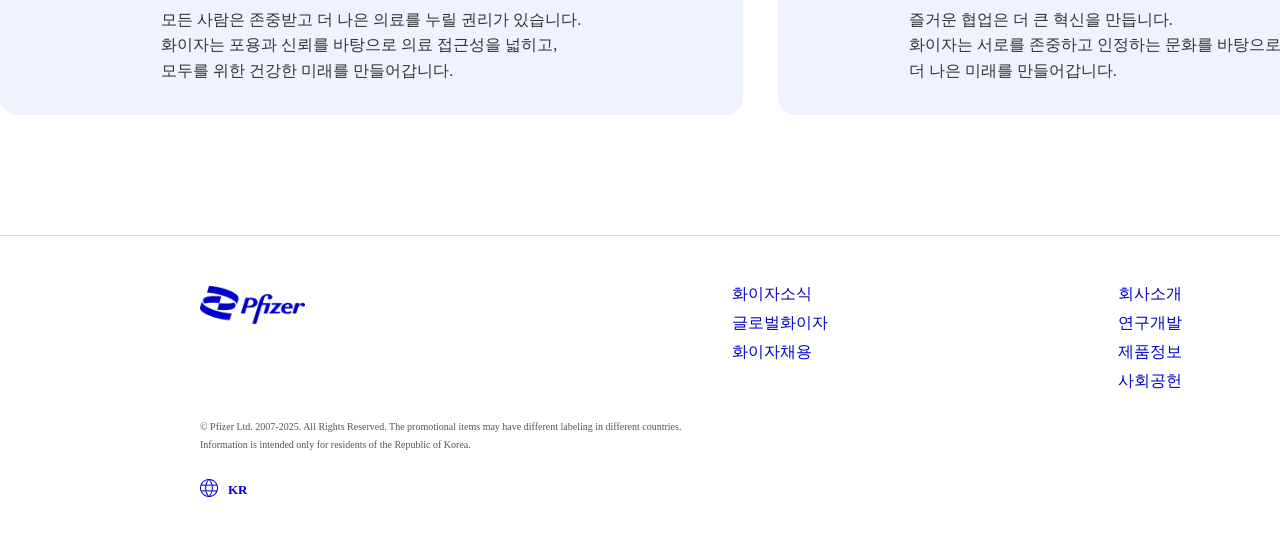
==== commit 892d5a75: "찐 완성" ====
--- a/sub/about/index.html
+++ b/sub/about/index.html
@@ -19,7 +19,7 @@
         <nav>
           <ul class="menu">
             <li>
-              <a href="">기업소개 </a>
+              <a href="#">기업소개 </a>
               <ul class="sub">
                 <li>
                   <a href="index.html"> 기업개요 </a>
@@ -33,10 +33,10 @@
               </ul>
             </li>
             <li>
-              <a href="">연구개발 </a>
-              <ul class="sub">
-                <li>
-                  <a href="../business ability/index.html"> 중점분야 </a>
+              <a href="#">연구개발 </a>
+              <ul class="sub">
+                <li>
+                  <a href="../business_ability/index.html"> 중점분야 </a>
                 </li>
                 <li>
                   <a href="#"> 기술 플랫폼 </a>
@@ -47,7 +47,7 @@
               </ul>
             </li>
             <li>
-              <a href="">제품정보 </a>
+              <a href="#">제품정보 </a>
               <ul class="sub">
                 <li>
                   <a href="../products/index.html"> 백신 </a>
@@ -64,7 +64,7 @@
               </ul>
             </li>
             <li>
-              <a href="">사회공헌 </a>
+              <a href="#">사회공헌 </a>
               <ul class="sub">
                 <li>
                   <a href="../social/index.html"> ESG리더십 </a>
@@ -78,7 +78,7 @@
               </ul>
             </li>
             <li>
-              <a href="">뉴스룸 </a>
+              <a href="#">뉴스룸 </a>
               <ul class="sub">
                 <li>
                   <a href="../news/index.html"> 보도자료 </a>
@@ -104,20 +104,19 @@
         </div>
       </header>
       <div class="contentshead">
-        
         <h2>기업소개</h2>
-        </div>
-        
-        <section class="hero_pin">
-          <div class="hero_section">
-            <h3>
-              화이자의 목표는 환자들의<br />
-              삶을 변화시키는 획기적인 혁신을<br />
-              이루는 것입니다.
-            </h3>
-          </div>
-        </section>
-      
+      </div>
+
+      <section class="hero_pin">
+        <div class="hero_section">
+          <h3>
+            화이자의 목표는 환자들의<br />
+            삶을 변화시키는 획기적인 혁신을<br />
+            이루는 것입니다.
+          </h3>
+        </div>
+      </section>
+
       <section class="about_pin">
         <div class="about_hero_2">
           <h3>
@@ -177,8 +176,8 @@
                 화이자는 서로를 존중하고 인정하는 문화를 바탕으로 함께
                 성장하며,<br />
                 더 나은 미래를 만들어갑니다.
-              </div>
-            </a>
+              </p>
+            </div>
           </div>
         </div>
       </section>
@@ -198,7 +197,7 @@
 
               <ul>
                 <li><a href="index.html">회사소개</a></li>
-                <li><a href="../business ability/index.html">연구개발</a></li>
+                <li><a href="../business_ability/index.html">연구개발</a></li>
                 <li><a href="../products/index.html">제품정보</a></li>
                 <li><a href="../social/index.html">사회공헌</a></li>
               </ul>
@@ -224,17 +223,20 @@
 
           <div class="footer4">
             <a href="#" class="lang">
-              <img src="../../main_img/footer_img/footer_vector.png" alt="지도" />
+              <img
+                src="../../main_img/footer_img/footer_vector.png"
+                alt="지도"
+              />
               <p>KR</p>
             </a>
 
             <div class="social-links">
-              <a href="#" aria-label="instagram"
+              <a href="#" aria-label="facebook"
                 ><img
                   src="../../main_img/footer_img/footer_vector2.png"
                   alt="페이스북"
               /></a>
-              <a href="#" aria-label="facebook"
+              <a href="#" aria-label="instagram"
                 ><img
                   src="../../main_img/footer_img/footer_vector3.png"
                   alt="인스타그램"
--- a/sub/about/css/style.css
+++ b/sub/about/css/style.css
@@ -72,10 +72,10 @@
 
 .value_desc {
   text-align: center;
-  font-size: 24px;
-  font-weight: 600;
+  font-size: 20px;
+  font-weight: 500;
   margin-bottom: 60px;
-  line-height: 1.5;
+  line-height: 30px;
 }
 
 .con_wrap_2 {
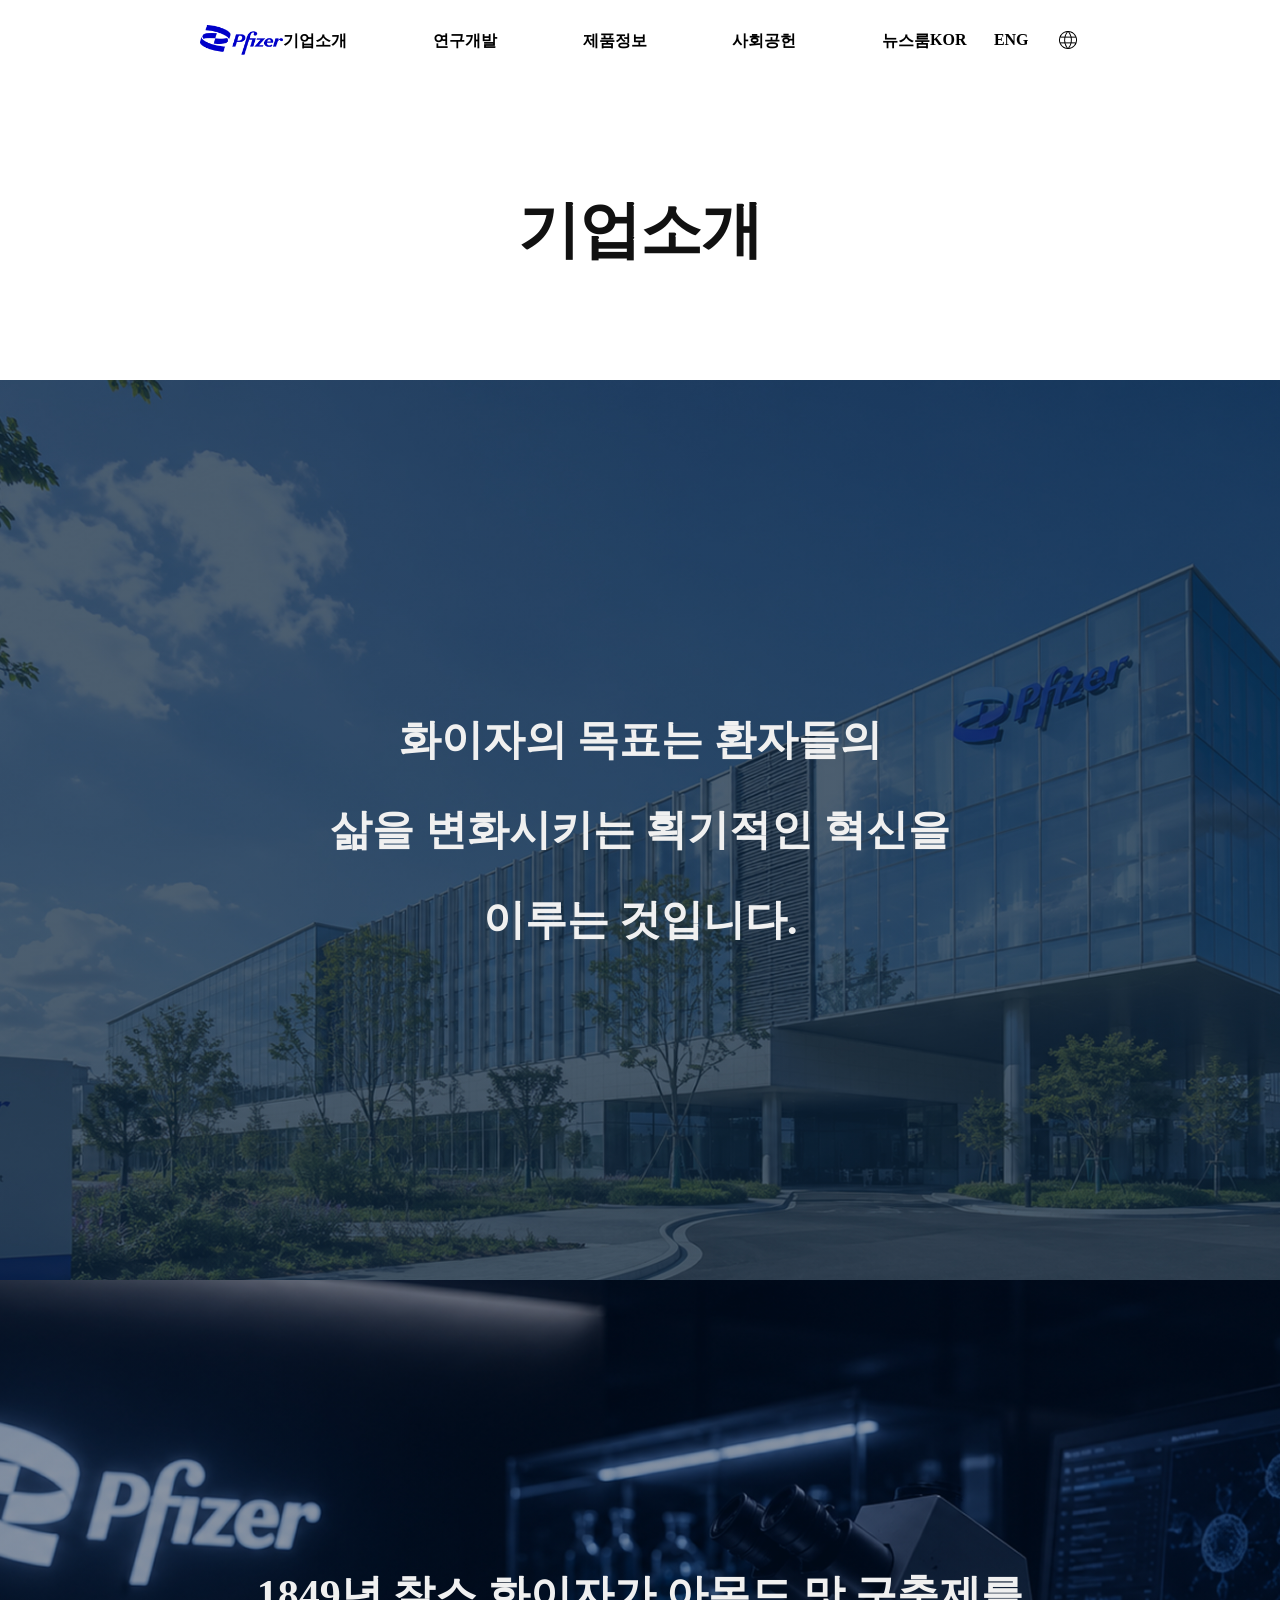
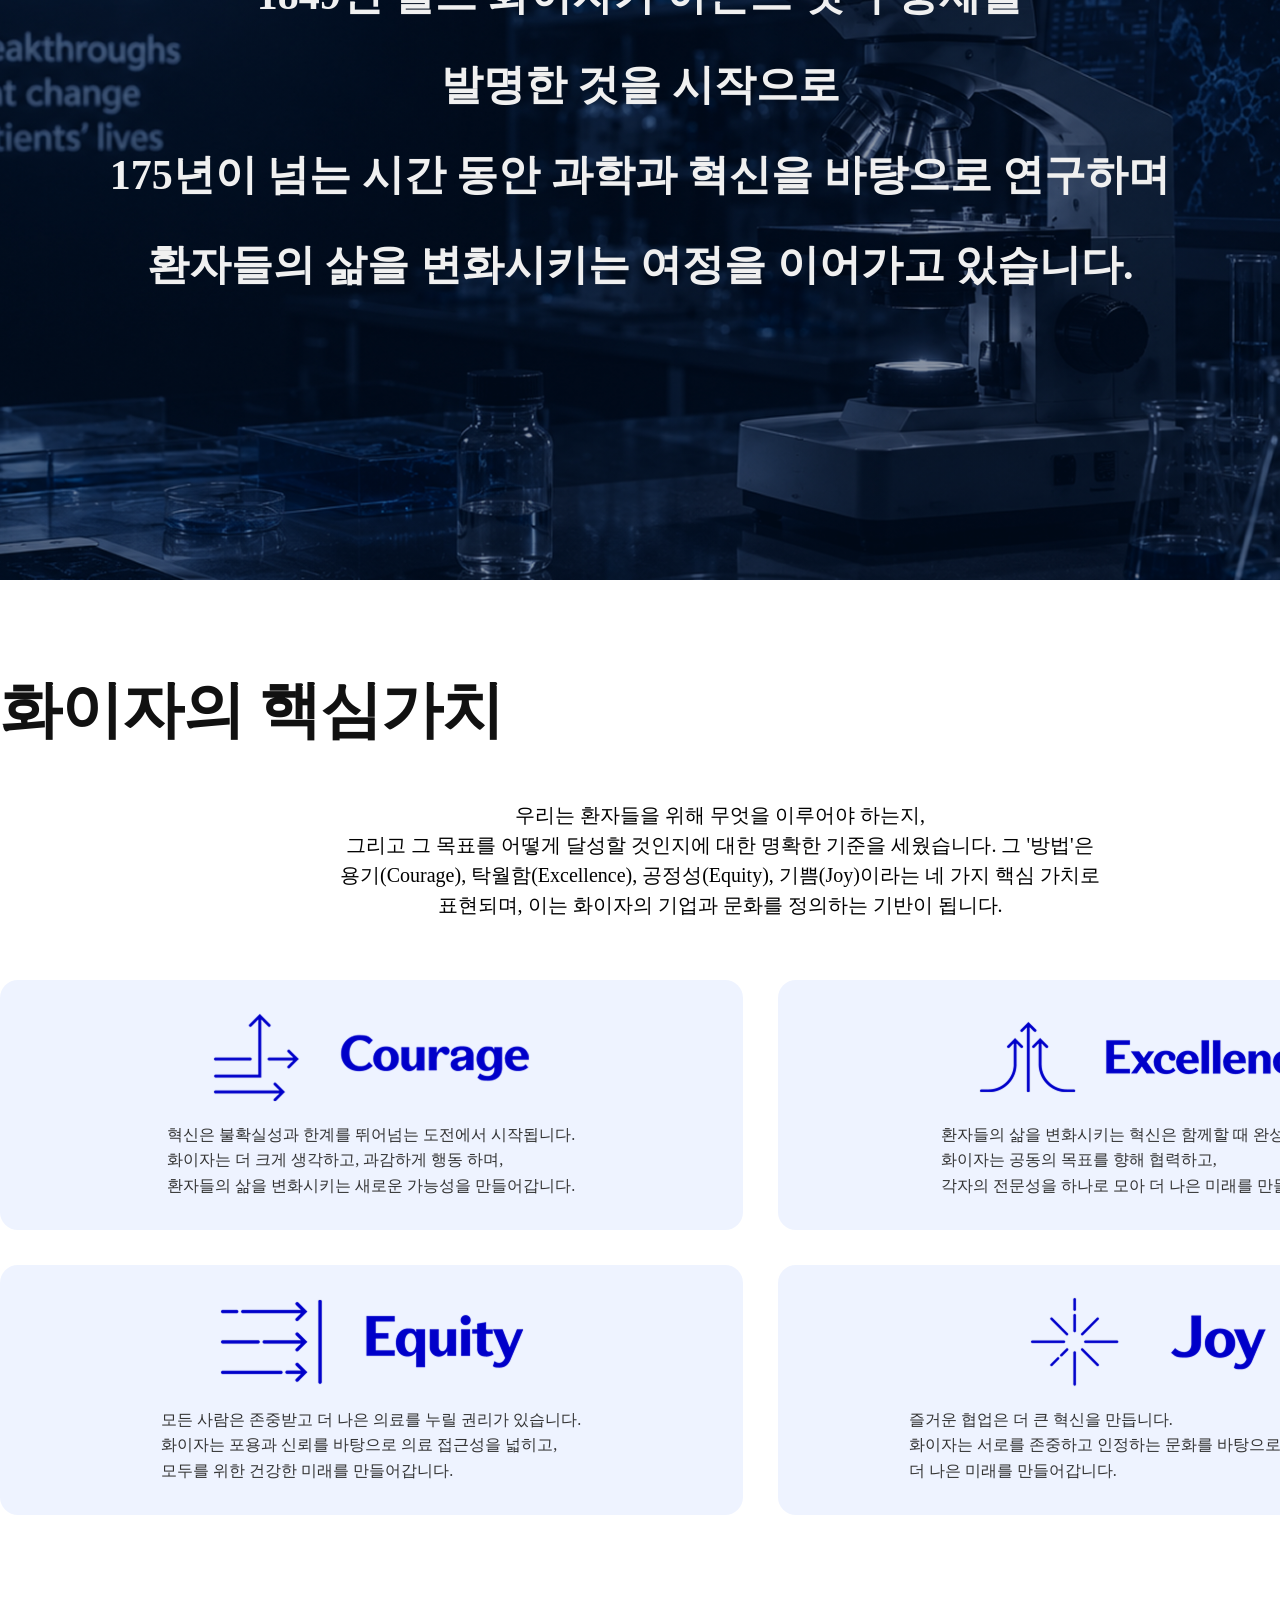
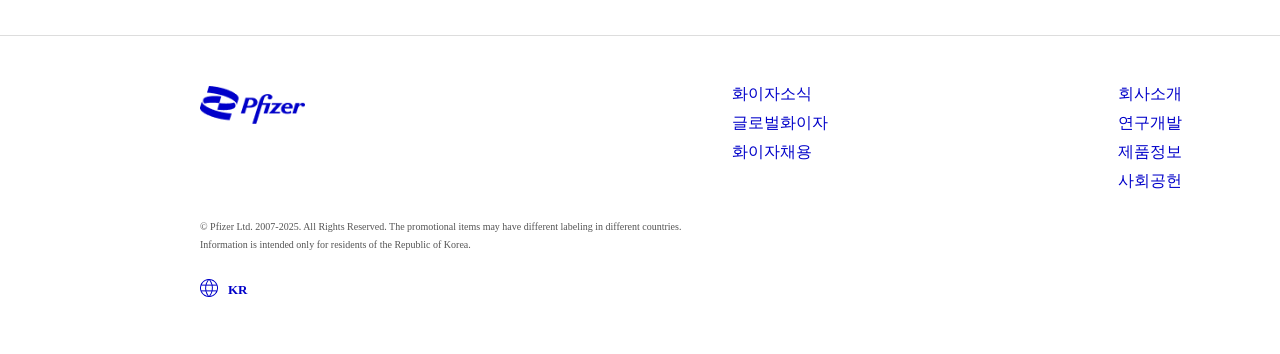
==== commit ce4f9878: "최종" ====
--- a/sub/about/index.html
+++ b/sub/about/index.html
@@ -107,14 +107,12 @@
         <h2>기업소개</h2>
       </div>
 
-      <section class="hero_pin">
-        <div class="hero_section">
-          <h3>
-            화이자의 목표는 환자들의<br />
-            삶을 변화시키는 획기적인 혁신을<br />
-            이루는 것입니다.
-          </h3>
-        </div>
+      <section class="hero_section">
+        <h3>
+          화이자의 목표는 환자들의<br />
+          삶을 변화시키는 획기적인 혁신을<br />
+          이루는 것입니다.
+        </h3>
       </section>
 
       <section class="about_pin">
--- a/main_css/common.css
+++ b/main_css/common.css
@@ -95,6 +95,7 @@
   display: block;
   border-radius: 8px;
   font-weight: 500;
+  font-size: 14px;
 }
 .sub li:hover a {
   background: #0000c9;
--- a/sub/about/css/style.css
+++ b/sub/about/css/style.css
@@ -12,18 +12,11 @@
 }
 
 /* 첫 번째 비주얼 */
-/* 첫 번째 비주얼 고정 영역 */
-.hero_pin,
-.about_pin {
-  height: 200vh;
-  position: relative;
-}
 
-/* 실제 화면에 고정되는 비주얼 */
 .hero_section,
 .about_hero_2 {
   height: 100vh;
-  position: sticky;
+  position: relative;
   top: 0;
 
   display: flex;
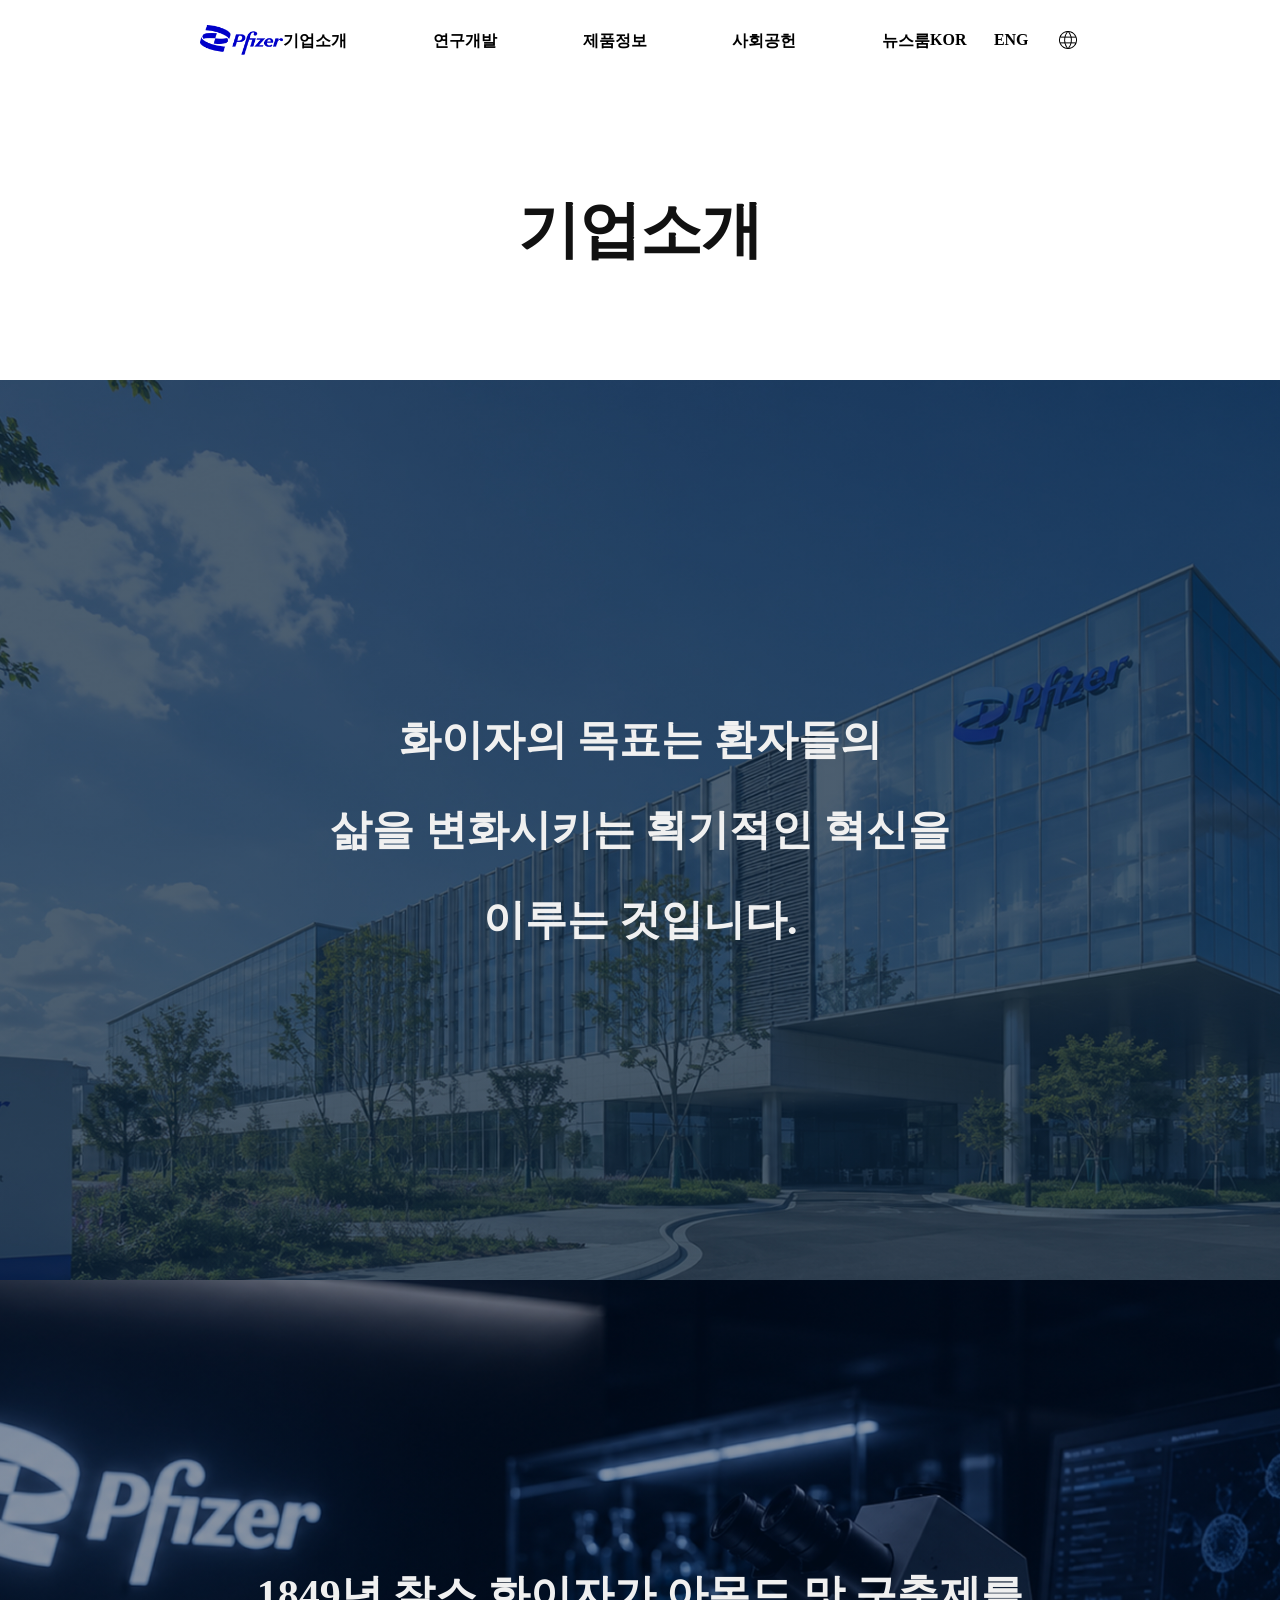
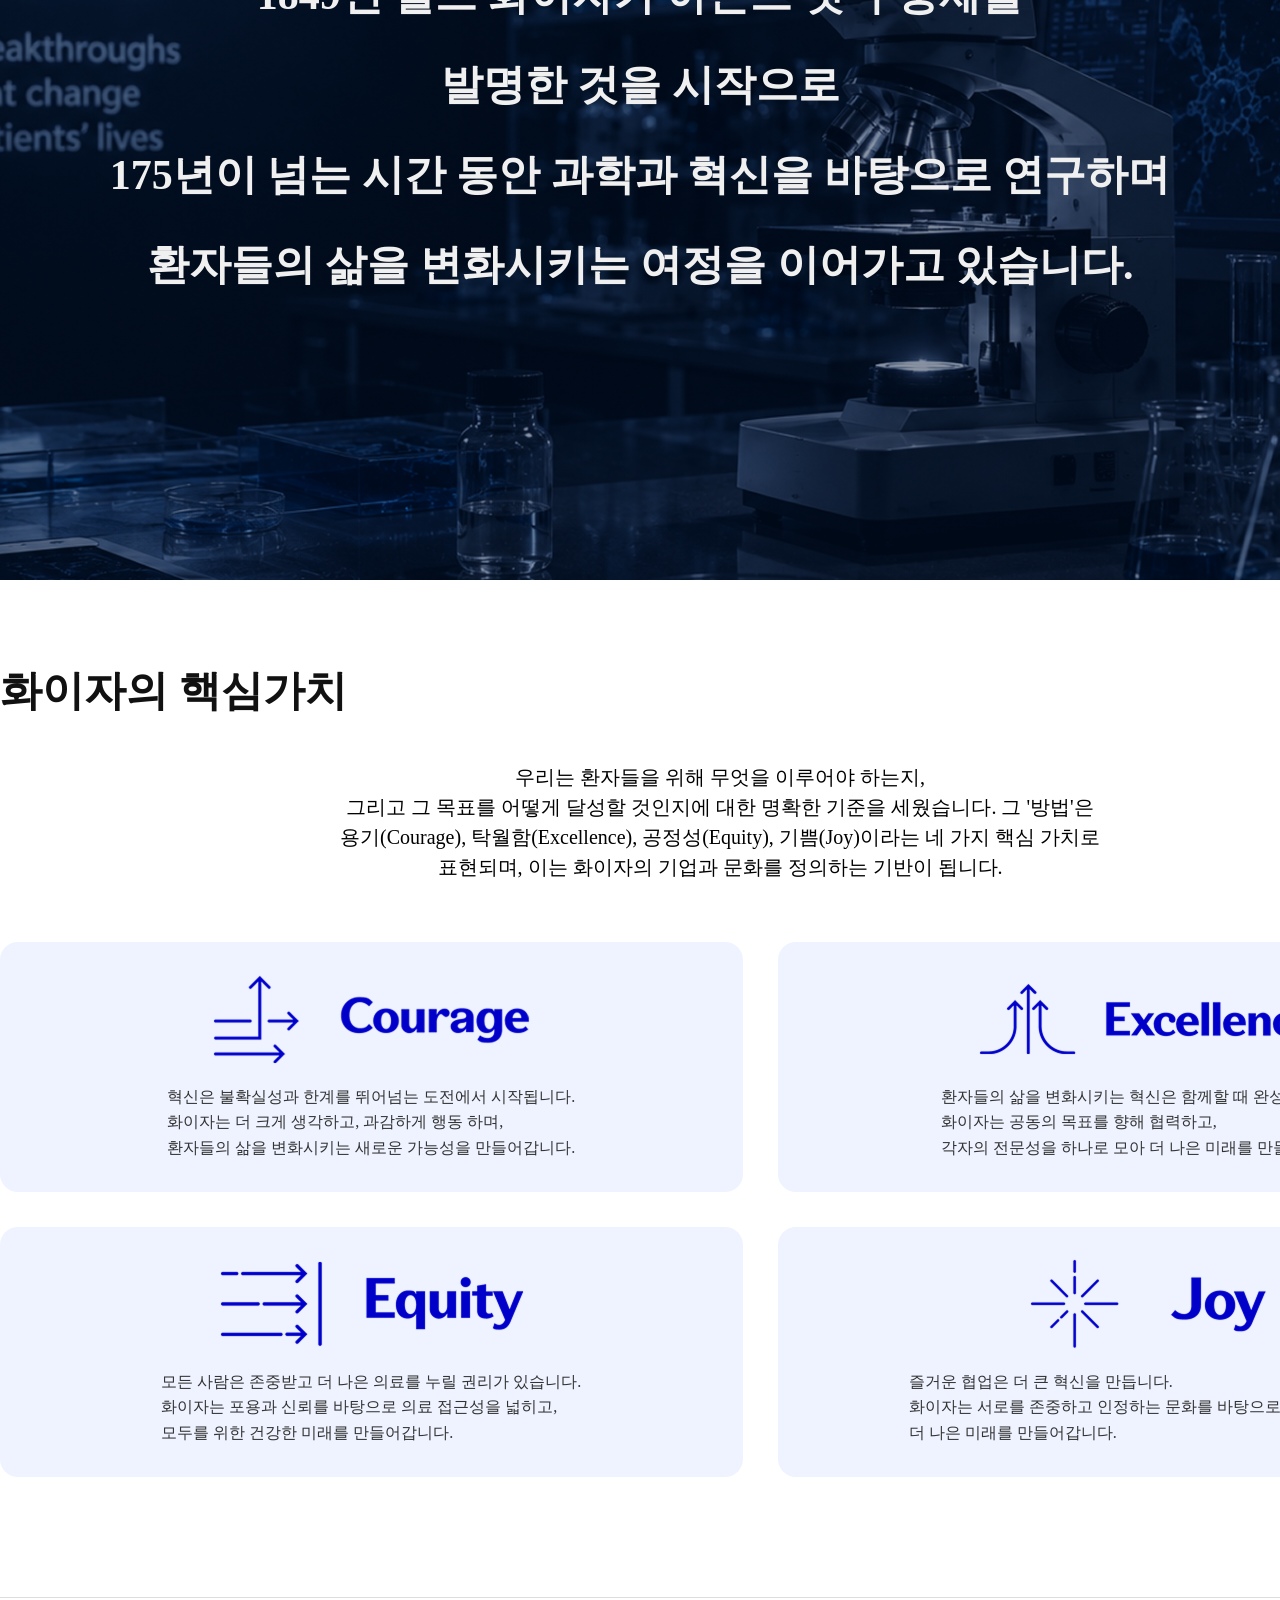
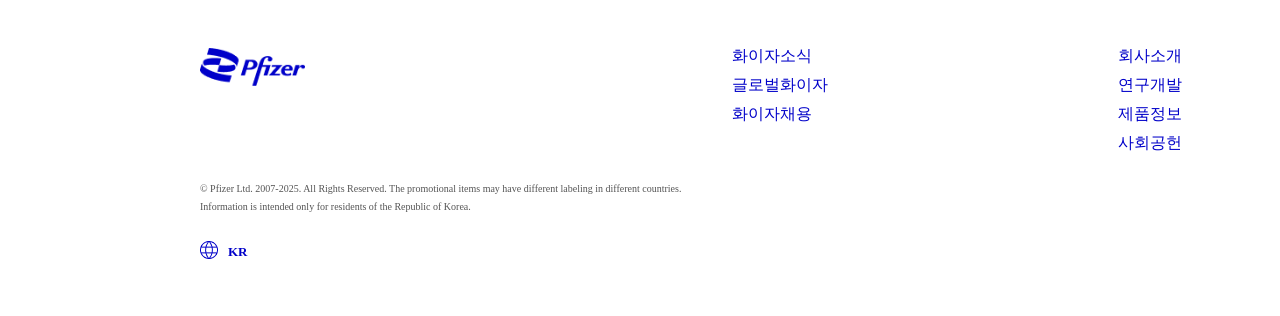
==== commit 88b21cb9: "수정" ====
--- a/sub/about/index.html
+++ b/sub/about/index.html
@@ -128,7 +128,7 @@
 
       <section class="section_4">
         <div class="section_inner">
-          <h2 class="sec_title_4">화이자의 핵심가치</h2>
+          <h3 class="sec_title_4">화이자의 핵심가치</h3>
 
           <p class="value_desc">
             우리는 환자들을 위해 무엇을 이루어야 하는지, <br />
